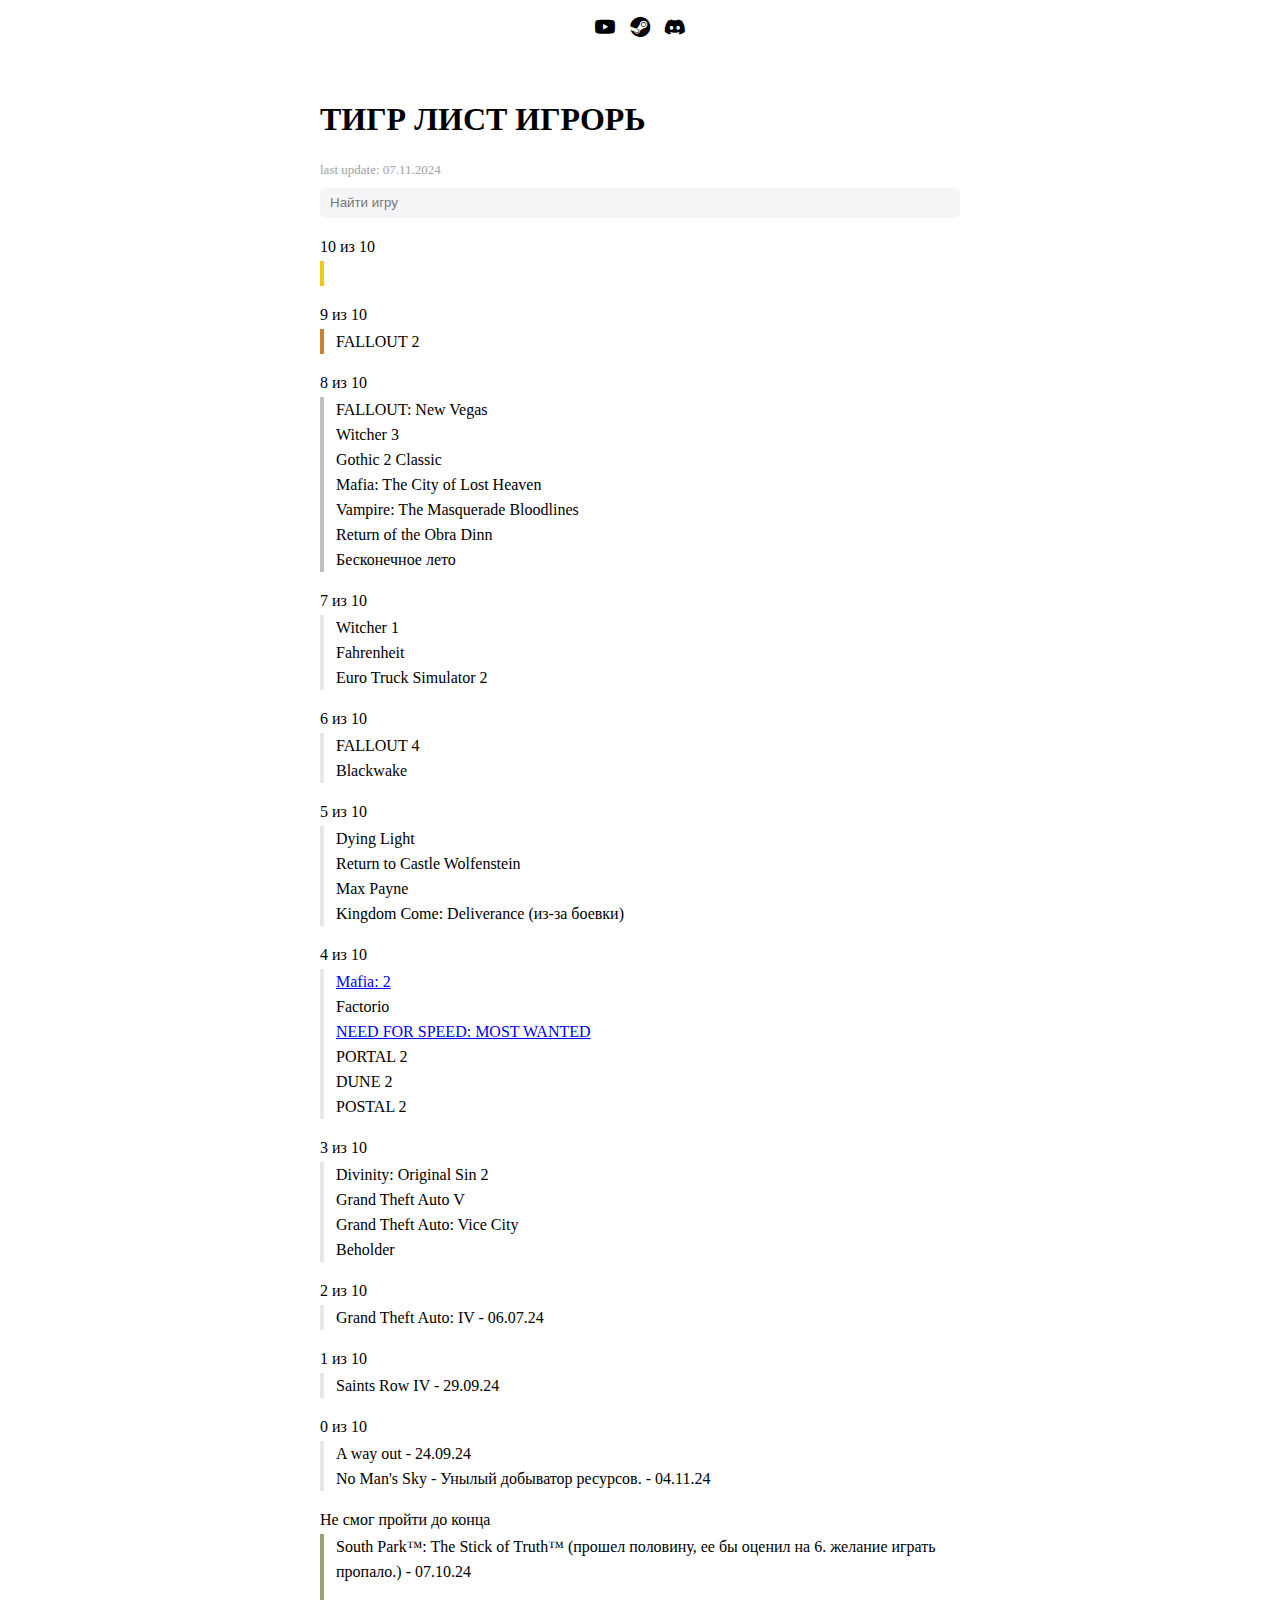
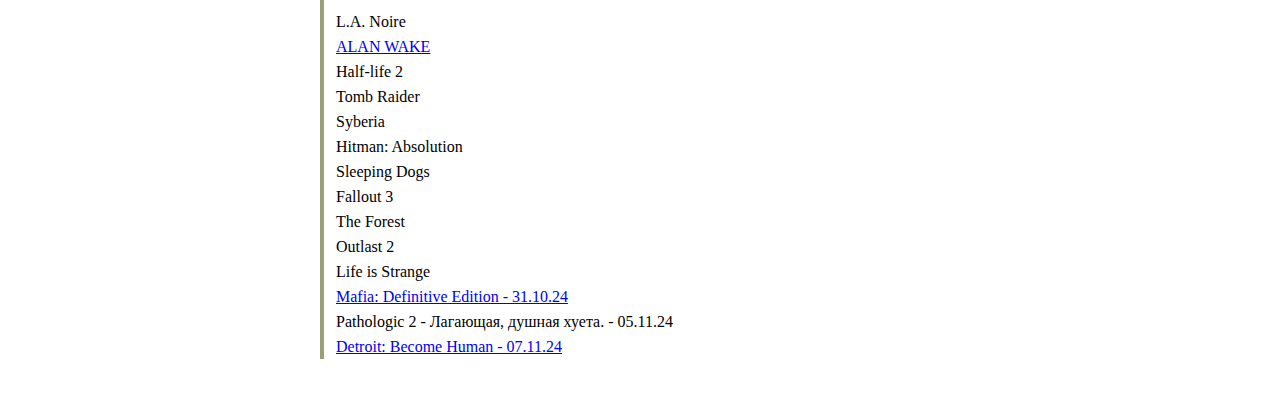
==== top-games.html @ 993ea0ba "titles" ====
<!DOCTYPE html>
<html lang="ru">

<head>
	<meta charset="UTF-8">
	<meta name="viewport" content="width=device-width, initial-scale=1.0">
	<link rel="stylesheet" href="app.css">
	<link rel="shortcut icon" href="https://space-monkey-com.github.io/favicon.svg" type="image/x-icon">
	<link rel="stylesheet" href="https://cdn.jsdelivr.net/npm/bootstrap-icons@1.11.3/font/bootstrap-icons.min.css">
	<title>ПОТРЕБЛЯДЬ - ТИГР ЛИСТ ИГРОРЬ</title>


	<!-- 
		https://steamcommunity.com/id/006799877654578/stats/1222140/?xml=1 - palyTime;
		https://steamcommunity.com/id/006799877654578?xml=1 - profile
	
	
	-->
</head>
<header>
	<a href="https://www.youtube.com/@LOVE-YOU-POTREBLAD"><i class="bi bi-youtube"></i></a>
	<a href="https://steamcommunity.com/id/006799877654578/"><i class="bi bi-steam"></i></a>
	<a href="https://discord.gg/nceXptCRUp"><i class="bi bi-discord"></i></a>
</header>
<body>
	<div id="content" class="gamestop">
		<div id="header">
			<h1>ТИГР ЛИСТ ИГРОРЬ</h1>
			<span>last update: 07.11.2024</span>
			<div>
				<!-- <label for="findGame">Найти игру</label> -->
				<input type="text" id="findGame" placeholder="Найти игру">
			</div>
		</div>

		<div class="num-block" index="10">
			<span>10 из 10</span>
			<ul class="gold">
				<li></li>
			</ul>
		</div>
		<div class="num-block" index="9">
			<span>9 из 10</span>
			<ul class="bronze">
				<li>FALLOUT 2</li>
			</ul>
		</div>
		<div class="num-block" index="8">
			<span>8 из 10</span>
			<ul class="silver">
				<li>FALLOUT: New Vegas </li>
				<li>Witcher 3</li>
				<li>Gothic 2 Classic</li>
				<li>Mafia: The City of Lost Heaven</li>
				<li>Vampire: The Masquerade Bloodlines</li>
				<li>Return of the Obra Dinn</li>
				<li>Бесконечное лето</li>
			</ul>
		</div>
		<div class="num-block" index="7">
			<!-- <h2>7</h2> -->
			<span>7 из 10</span>
			<ul class="other">
				<li>Witcher 1</li>
				<li>Fahrenheit</li>
				<li>Euro Truck Simulator 2</li>
			</ul>
		</div>
		<div class="num-block" index="6">
			<span>6 из 10</span>
			<ul class="other">
				<li>FALLOUT 4
				</li>
				<li>Blackwake</li>
			</ul>
		</div>
		<div class="num-block" index="5">
			<span>5 из 10</span>
			<ul class="other">
				<li>Dying Light</li>
				<li>Return to Castle Wolfenstein</li>
				<li>Max Payne</li>
				<li>Kingdom Come: Deliverance (из-за боевки)</li>
			</ul>
		</div>
		<div class="num-block" index="4">
			<span>4 из 10</span>
			<ul class="other">
				<a href="https://youtu.be/IzxZ4G1C14s"><li>Mafia: 2</li></a>
				<li>Factorio</li>
				<a href="https://youtu.be/kdrreinbz3c"><li>NEED FOR SPEED: MOST WANTED</li></a>
				<li>PORTAL 2</li>
				<li>DUNE 2</li>
				<li>POSTAL 2</li>
			</ul>
		</div>
		<div class="num-block" index="3">
			<span>3 из 10</span>
			<ul class="other">
				<li>Divinity: Original Sin 2</li>
				<li>Grand Theft Auto V</li>
				<li>Grand Theft Auto: Vice City</li>
				<li>Beholder</li>
			</ul>
		</div>
		<div class="num-block" index="2">
			<span>2 из 10</span>
			<ul class="other">
				<li>Grand Theft Auto: IV - 06.07.24
				</li>
			</ul>
		</div>
		<div class="num-block" index="1">
			<span>1 из 10</span>
			<ul class="other">
				<li>Saints Row IV - 29.09.24</li>
			</ul>
		</div>
		<div class="num-block" index="0">
			<span>0 из 10</span>
			<ul class="other">
				<li>A way out - 24.09.24
				</li>
				<li>No Man's Sky - Унылый добыватор ресурсов. - 04.11.24</li>
			</ul>
		</div>
		<div class="num-block" index="trash">
			<span>Не смог пройти до конца</span>
			<ul class="trash">
				<li>South Park™: The Stick of Truth™ (прошел половину, ее бы оценил на 6. желание играть пропало.) -
					07.10.24</li>
				<li></li>
				<li>L.A. Noire</li>
				<a href="https://youtu.be/qHAJbEKlipw"><li>ALAN WAKE</li></a>
				<li>Half-life 2</li>
				<li>Tomb Raider</li>
				<li>Syberia</li>
				<li>Hitman: Absolution</li>
				<li>Sleeping Dogs</li>
				<li>Fallout 3</li>
				<li>The Forest</li>
				<li>Outlast 2</li>
				<li>Life is Strange</li>
				<a href="https://youtu.be/_bPfh7jYvhw"><li>Mafia: Definitive Edition - 31.10.24</li></a>
				<li>Pathologic 2 - Лагающая, душная хуета. - 05.11.24</li>
				<a href="https://youtu.be/gqpXPHi5dbo"><li>Detroit: Become Human - 07.11.24</li></a>
			</ul>
		</div>
	</div>
</body>
<script src="app.js"></script>

</html>
---- app.css ----
@import url('https://space-monkey-com.github.io/root.css');

#content{
	background-color: var(--second-background-color);
}
.gamestop{
	padding:  12px 20px;
    max-width: 640px;
	border-radius: var(--main-border-radius);
	margin: 20px auto;
}
#social-links{
	gap: 10px;
	grid-template-columns: auto auto auto;
	width: 1000px;
	margin: auto;
	display: grid;
}
#social-links .links{
	border-radius: 5px;
	/* background-color: red; */
	display: flex;
	font-size: 50px;
	align-items: center;
    color: #fff;
    justify-content: center;
	height: 100px;
}
.flex-center{
	display: flex;
	align-items: center;
    height: 100vh;
    justify-content: center;
}
.yt-link{
	background-color: #ff0000;
}
.st-link{
	background-color: #000000;
}
.ds-link{
	background-color: #7289da;
}
.chrt-link{
	background-color: var(--smoke);
}
.twitch-link{
	background-color: #6441a5;
}
header a{
	text-decoration: none;
	color: inherit;
}
body{
	overflow-y: scroll;
	background-color: var(--main-background-color);
}
input#findGame{
	background-color: #f5f5f7;
	margin-top: 10px;
	width: calc(100% - 20px);
	border-radius: 5px;
	height: 10px;
	padding: 10px;
	border: 0;
}
ul{
	list-style: none;
	/*  */
	padding: 0 8px 0 12px;
	/* padding-left: 5px; */
	margin-top: 5px ;
	
}
keywords{
	display: none;
}
header{
	transition: .2s;
	position: sticky;
    top: 0;
    display: flex;
    width: 100%;
    background-color: #fff;
    min-height: 40px;
    /* box-shadow: 0px 0px 8px #0000001c; */
	gap: 15px;
	font-size: 20px;
    align-items: center;
    justify-content: center;
}
#header span{
	/* opacity: .5; */
	font-size: 13px;
	color: #a0a0a4;
}
.num-block{
	margin: 20px 0 ;
}
.gold{
	border-left: 4px solid #eecb11;
}
.bronze{
	border-left: 4px solid #cd7f32;
}
.silver{
	border-left: 4px solid #c0c0c0;
}
.other{
	border-left: 4px solid #e6e6e6;
}
.trash{
	/* margin:  0 ; */
	border-left: 4px solid #9ca175;
}
li{
	/* padding: 2px; */
	min-height: 25px;
	line-height: 25px;
}
img{
	/* width: 15px; */
	height: 20px; 
	/* width: 230px;
	height: 107.5px; */
}
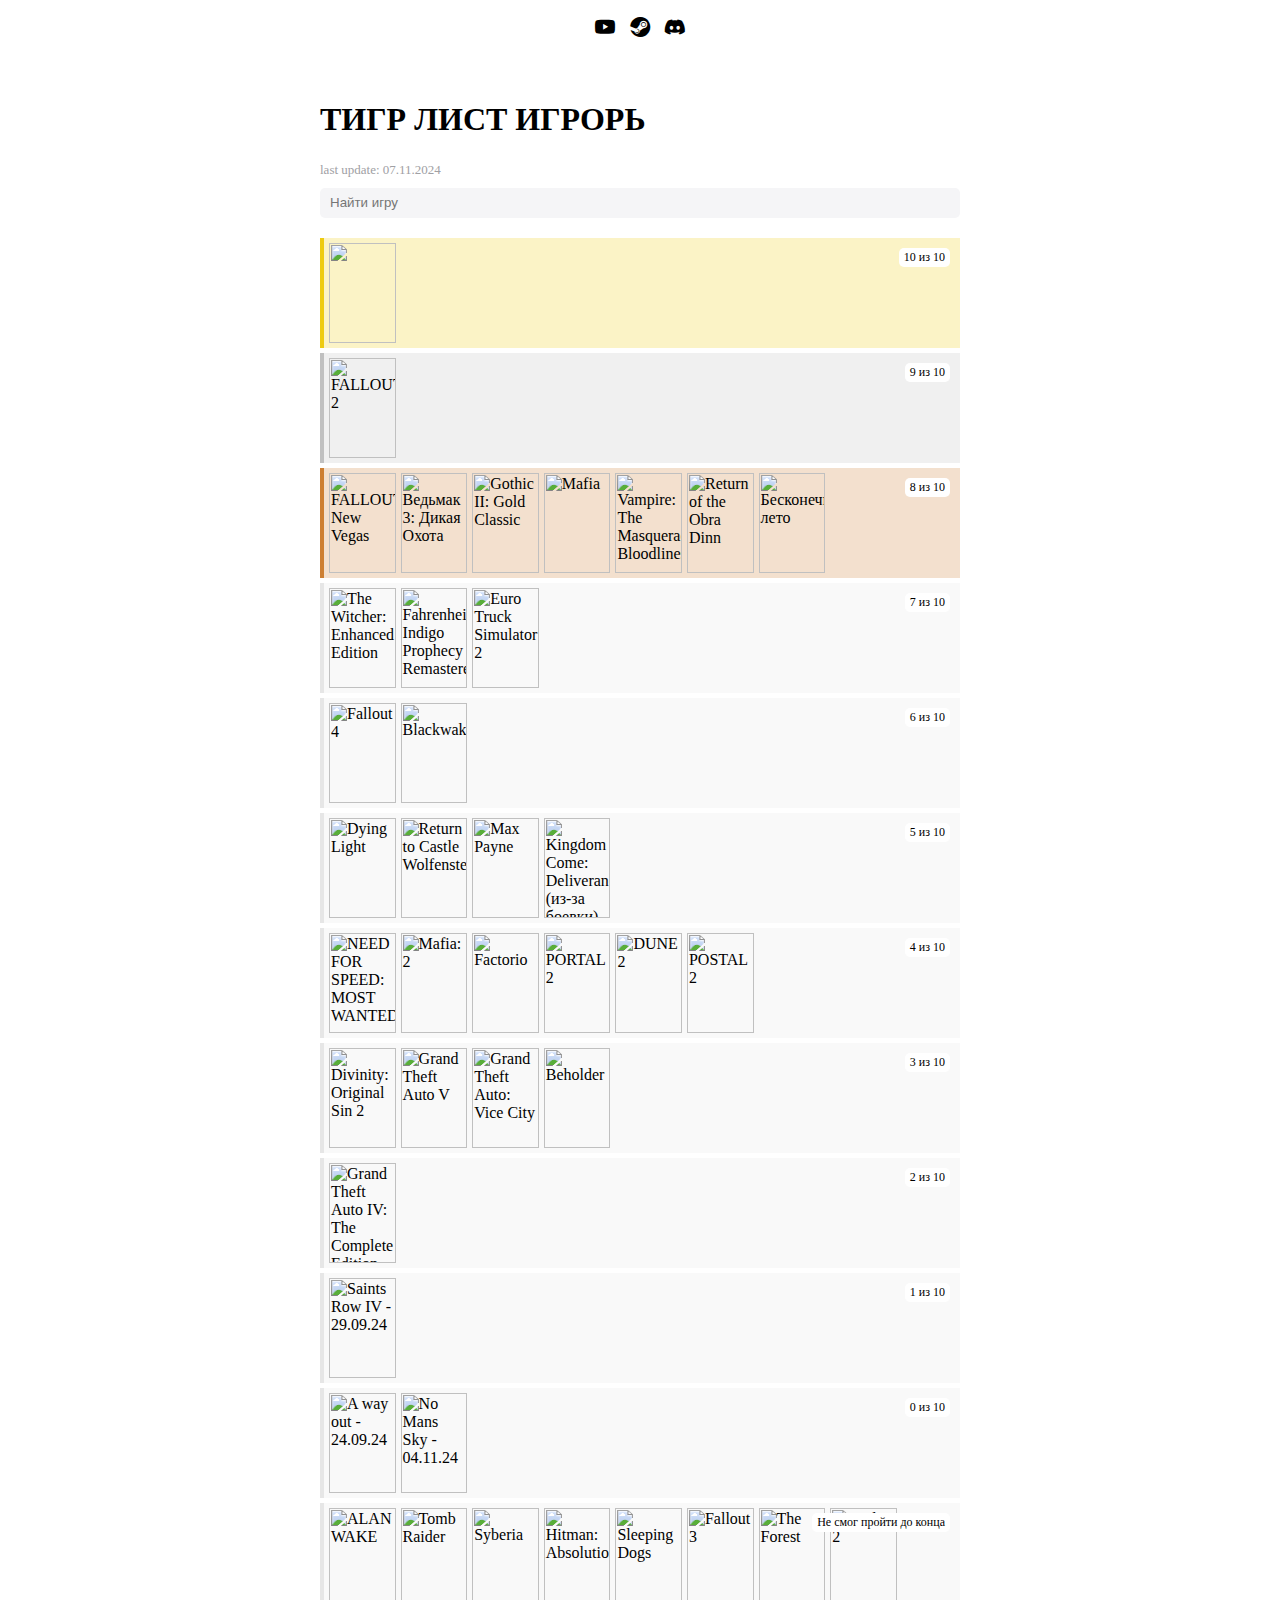
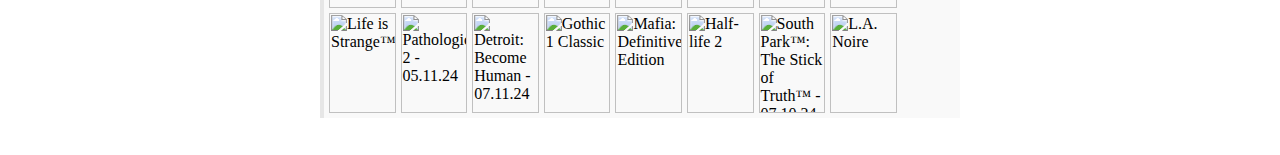
==== commit 5b5e1ef6: "img" ====
--- a/top-games.html
+++ b/top-games.html
@@ -1,3 +1,8 @@
+
+
+
+
+
 <!DOCTYPE html>
 <html lang="ru">
 
@@ -32,122 +37,59 @@
 				<input type="text" id="findGame" placeholder="Найти игру">
 			</div>
 		</div>
-
-		<div class="num-block" index="10">
-			<span>10 из 10</span>
-			<ul class="gold">
-				<li></li>
-			</ul>
-		</div>
-		<div class="num-block" index="9">
-			<span>9 из 10</span>
-			<ul class="bronze">
-				<li>FALLOUT 2</li>
-			</ul>
-		</div>
-		<div class="num-block" index="8">
-			<span>8 из 10</span>
-			<ul class="silver">
-				<li>FALLOUT: New Vegas </li>
-				<li>Witcher 3</li>
-				<li>Gothic 2 Classic</li>
-				<li>Mafia: The City of Lost Heaven</li>
-				<li>Vampire: The Masquerade Bloodlines</li>
-				<li>Return of the Obra Dinn</li>
-				<li>Бесконечное лето</li>
-			</ul>
-		</div>
-		<div class="num-block" index="7">
-			<!-- <h2>7</h2> -->
-			<span>7 из 10</span>
-			<ul class="other">
-				<li>Witcher 1</li>
-				<li>Fahrenheit</li>
-				<li>Euro Truck Simulator 2</li>
-			</ul>
-		</div>
-		<div class="num-block" index="6">
-			<span>6 из 10</span>
-			<ul class="other">
-				<li>FALLOUT 4
-				</li>
-				<li>Blackwake</li>
-			</ul>
-		</div>
-		<div class="num-block" index="5">
-			<span>5 из 10</span>
-			<ul class="other">
-				<li>Dying Light</li>
-				<li>Return to Castle Wolfenstein</li>
-				<li>Max Payne</li>
-				<li>Kingdom Come: Deliverance (из-за боевки)</li>
-			</ul>
-		</div>
-		<div class="num-block" index="4">
-			<span>4 из 10</span>
-			<ul class="other">
-				<a href="https://youtu.be/IzxZ4G1C14s"><li>Mafia: 2</li></a>
-				<li>Factorio</li>
-				<a href="https://youtu.be/kdrreinbz3c"><li>NEED FOR SPEED: MOST WANTED</li></a>
-				<li>PORTAL 2</li>
-				<li>DUNE 2</li>
-				<li>POSTAL 2</li>
-			</ul>
-		</div>
-		<div class="num-block" index="3">
-			<span>3 из 10</span>
-			<ul class="other">
-				<li>Divinity: Original Sin 2</li>
-				<li>Grand Theft Auto V</li>
-				<li>Grand Theft Auto: Vice City</li>
-				<li>Beholder</li>
-			</ul>
-		</div>
-		<div class="num-block" index="2">
-			<span>2 из 10</span>
-			<ul class="other">
-				<li>Grand Theft Auto: IV - 06.07.24
-				</li>
-			</ul>
-		</div>
-		<div class="num-block" index="1">
-			<span>1 из 10</span>
-			<ul class="other">
-				<li>Saints Row IV - 29.09.24</li>
-			</ul>
-		</div>
-		<div class="num-block" index="0">
-			<span>0 из 10</span>
-			<ul class="other">
-				<li>A way out - 24.09.24
-				</li>
-				<li>No Man's Sky - Унылый добыватор ресурсов. - 04.11.24</li>
-			</ul>
-		</div>
-		<div class="num-block" index="trash">
-			<span>Не смог пройти до конца</span>
-			<ul class="trash">
-				<li>South Park™: The Stick of Truth™ (прошел половину, ее бы оценил на 6. желание играть пропало.) -
-					07.10.24</li>
-				<li></li>
-				<li>L.A. Noire</li>
-				<a href="https://youtu.be/qHAJbEKlipw"><li>ALAN WAKE</li></a>
-				<li>Half-life 2</li>
-				<li>Tomb Raider</li>
-				<li>Syberia</li>
-				<li>Hitman: Absolution</li>
-				<li>Sleeping Dogs</li>
-				<li>Fallout 3</li>
-				<li>The Forest</li>
-				<li>Outlast 2</li>
-				<li>Life is Strange</li>
-				<a href="https://youtu.be/_bPfh7jYvhw"><li>Mafia: Definitive Edition - 31.10.24</li></a>
-				<li>Pathologic 2 - Лагающая, душная хуета. - 05.11.24</li>
-				<a href="https://youtu.be/gqpXPHi5dbo"><li>Detroit: Become Human - 07.11.24</li></a>
-			</ul>
-		</div>
+					<div class="num-block" index="10">
+			<div class="rating-el">10 из 10</div>
+			<div class="img-list gold">
+				<img class="img-poster" title="" src="https://cdn.cloudflare.steamstatic.com/steam/apps/0/library_600x900_2x.jpg"></img>			</div>
+			</div>			<div class="num-block" index="9">
+			<div class="rating-el">9 из 10</div>
+			<div class="img-list silver">
+				<img class="img-poster" title="FALLOUT 2" src="https://cdn.cloudflare.steamstatic.com/steam/apps/38410/library_600x900_2x.jpg"></img>			</div>
+			</div>			<div class="num-block" index="8">
+			<div class="rating-el">8 из 10</div>
+			<div class="img-list bronze">
+				<img class="img-poster" title="FALLOUT: New Vegas" src="https://cdn.cloudflare.steamstatic.com/steam/apps/22380/library_600x900_2x.jpg"></img><img class="img-poster" title="Ведьмак 3: Дикая Охота" src="https://cdn.cloudflare.steamstatic.com/steam/apps/292030/library_600x900_2x.jpg"></img><img class="img-poster" title="Gothic II: Gold Classic" src="https://cdn.cloudflare.steamstatic.com/steam/apps/39510/library_600x900_2x.jpg"></img><img class="img-poster" title="Mafia" src="https://cdn.cloudflare.steamstatic.com/steam/apps/40990/library_600x900_2x.jpg"></img><img class="img-poster" title="Vampire: The Masquerade Bloodlines" src="https://cdn.cloudflare.steamstatic.com/steam/apps/2600/library_600x900_2x.jpg"></img><img class="img-poster" title="Return of the Obra Dinn" src="https://cdn.cloudflare.steamstatic.com/steam/apps/653530/library_600x900_2x.jpg"></img><img class="img-poster" title="Бесконечное лето" src="https://cdn.cloudflare.steamstatic.com/steam/apps/331470/library_600x900_2x.jpg"></img>			</div>
+			</div>			<div class="num-block" index="7">
+			<div class="rating-el">7 из 10</div>
+			<div class="img-list other">
+				<img class="img-poster" title="The Witcher: Enhanced Edition" src="https://cdn.cloudflare.steamstatic.com/steam/apps/20900/library_600x900_2x.jpg"></img><img class="img-poster" title="Fahrenheit: Indigo Prophecy Remastered" src="https://cdn2.steamgriddb.com/thumb/9bf347db69956789724519857d126a22.png"></img><img class="img-poster" title="Euro Truck Simulator 2" src="https://cdn.cloudflare.steamstatic.com/steam/apps/227300/library_600x900_2x.jpg"></img>			</div>
+			</div>			<div class="num-block" index="6">
+			<div class="rating-el">6 из 10</div>
+			<div class="img-list other">
+				<img class="img-poster" title="Fallout 4" src="https://cdn.cloudflare.steamstatic.com/steam/apps/377160/library_600x900_2x.jpg"></img><img class="img-poster" title="Blackwake" src="https://cdn.cloudflare.steamstatic.com/steam/apps/420290/library_600x900_2x.jpg"></img>			</div>
+			</div>			<div class="num-block" index="5">
+			<div class="rating-el">5 из 10</div>
+			<div class="img-list other">
+				<img class="img-poster" title="Dying Light" src="https://cdn.cloudflare.steamstatic.com/steam/apps/239140/library_600x900_2x.jpg"></img><img class="img-poster" title="Return to Castle Wolfenstein" src="https://cdn.cloudflare.steamstatic.com/steam/apps/9010/library_600x900_2x.jpg"></img><img class="img-poster" title="Max Payne" src="https://cdn.cloudflare.steamstatic.com/steam/apps/12140/library_600x900_2x.jpg"></img><img class="img-poster" title="Kingdom Come: Deliverance (из-за боевки)" src="https://cdn.cloudflare.steamstatic.com/steam/apps/379430/library_600x900_2x.jpg"></img>			</div>
+			</div>			<div class="num-block" index="4">
+			<div class="rating-el">4 из 10</div>
+			<div class="img-list other">
+				<img class="img-poster" title="NEED FOR SPEED: MOST WANTED" src="https://cdn2.steamgriddb.com/thumb/0bdc9090b0135e8e947273bcf4bfdfb0.jpg"></img><img class="img-poster" title="Mafia: 2" src="https://cdn.cloudflare.steamstatic.com/steam/apps/50130/library_600x900_2x.jpg"></img><img class="img-poster" title="Factorio" src="https://cdn2.steamgriddb.com/thumb/adc6076d3c42ca9994c2d251516936f2.jpg"></img><img class="img-poster" title="PORTAL 2" src="https://cdn2.steamgriddb.com/thumb/9ebc0e97da8e0e5083fea7203f194d2b.jpg"></img><img class="img-poster" title="DUNE 2" src="https://cdn2.steamgriddb.com/thumb/4774165006b1b56612265a02b527a12d.jpg"></img><img class="img-poster" title="POSTAL 2" src="https://cdn.cloudflare.steamstatic.com/steam/apps/223470/library_600x900_2x.jpg"></img>			</div>
+			</div>			<div class="num-block" index="3">
+			<div class="rating-el">3 из 10</div>
+			<div class="img-list other">
+				<img class="img-poster" title="Divinity: Original Sin 2" src="https://cdn.cloudflare.steamstatic.com/steam/apps/435150/library_600x900_2x.jpg"></img><img class="img-poster" title="Grand Theft Auto V" src="https://cdn.cloudflare.steamstatic.com/steam/apps/271590/library_600x900_2x.jpg"></img><img class="img-poster" title="Grand Theft Auto: Vice City" src="https://cdn.cloudflare.steamstatic.com/steam/apps/12110/library_600x900_2x.jpg"></img><img class="img-poster" title="Beholder" src="https://cdn.cloudflare.steamstatic.com/steam/apps/475550/library_600x900_2x.jpg"></img>			</div>
+			</div>			<div class="num-block" index="2">
+			<div class="rating-el">2 из 10</div>
+			<div class="img-list other">
+				<img class="img-poster" title="Grand Theft Auto IV: The Complete Edition" src="https://cdn.cloudflare.steamstatic.com/steam/apps/12210/library_600x900_2x.jpg"></img>			</div>
+			</div>			<div class="num-block" index="1">
+			<div class="rating-el">1 из 10</div>
+			<div class="img-list other">
+				<img class="img-poster" title="Saints Row IV - 29.09.24" src="https://cdn.cloudflare.steamstatic.com/steam/apps/206420/library_600x900_2x.jpg"></img>			</div>
+			</div>			<div class="num-block" index="0">
+			<div class="rating-el">0 из 10</div>
+			<div class="img-list other">
+				<img class="img-poster" title="A way out - 24.09.24" src="https://cdn.cloudflare.steamstatic.com/steam/apps/1222700/library_600x900_2x.jpg"></img><img class="img-poster" title="No Mans Sky - 04.11.24" src="https://cdn.cloudflare.steamstatic.com/steam/apps/275850/library_600x900_2x.jpg"></img>			</div>
+			</div>			<div class="num-block" index="-1">
+			<div class="rating-el">Не смог пройти до конца</div>
+			<div class="img-list other">
+				<img class="img-poster" title="ALAN WAKE" src="https://cdn.cloudflare.steamstatic.com/steam/apps/108710/library_600x900_2x.jpg"></img><img class="img-poster" title="Tomb Raider" src="https://cdn.cloudflare.steamstatic.com/steam/apps/203160/library_600x900_2x.jpg"></img><img class="img-poster" title="Syberia" src="https://cdn.cloudflare.steamstatic.com/steam/apps/46500/library_600x900_2x.jpg"></img><img class="img-poster" title="Hitman: Absolution" src="https://cdn.cloudflare.steamstatic.com/steam/apps/203140/library_600x900_2x.jpg"></img><img class="img-poster" title="Sleeping Dogs" src="https://cdn.cloudflare.steamstatic.com/steam/apps/202170/library_600x900_2x.jpg"></img><img class="img-poster" title="Fallout 3" src="https://cdn.cloudflare.steamstatic.com/steam/apps/22300/library_600x900_2x.jpg"></img><img class="img-poster" title="The Forest" src="https://cdn.cloudflare.steamstatic.com/steam/apps/242760/library_600x900_2x.jpg"></img><img class="img-poster" title="Outlast 2" src="https://cdn.cloudflare.steamstatic.com/steam/apps/414700/library_600x900_2x.jpg"></img><img class="img-poster" title="Life is Strange™" src="https://cdn.cloudflare.steamstatic.com/steam/apps/319630/library_600x900_2x.jpg"></img><img class="img-poster" title="Pathologic 2 - 05.11.24" src="https://cdn.cloudflare.steamstatic.com/steam/apps/505230/library_600x900_2x.jpg"></img><img class="img-poster" title="Detroit: Become Human - 07.11.24" src="https://cdn.cloudflare.steamstatic.com/steam/apps/1222140/library_600x900_2x.jpg"></img><img class="img-poster" title="Gothic 1 Classic" src="https://cdn.cloudflare.steamstatic.com/steam/apps/65540/library_600x900_2x.jpg"></img><img class="img-poster" title="Mafia: Definitive Edition" src="https://cdn.cloudflare.steamstatic.com/steam/apps/1030840/library_600x900_2x.jpg"></img><img class="img-poster" title="Half-life 2" src="https://cdn2.steamgriddb.com/thumb/6045e6aa7bdd0a3874cf02e1f510e615.jpg"></img><img class="img-poster" title="South Park™: The Stick of Truth™  - 07.10.24" src="https://cdn.cloudflare.steamstatic.com/steam/apps/213670/library_600x900_2x.jpg"></img><img class="img-poster" title="L.A. Noire" src="https://cdn.cloudflare.steamstatic.com/steam/apps/110800/library_600x900_2x.jpg"></img>			</div>
+			</div>		
+		
 	</div>
 </body>
 <script src="app.js"></script>
-
+<script>
+</script>
 </html>--- a/app.css
+++ b/app.css
@@ -79,6 +79,7 @@
 	transition: .2s;
 	position: sticky;
     top: 0;
+	z-index: 2;
     display: flex;
     width: 100%;
     background-color: #fff;
@@ -94,20 +95,47 @@
 	font-size: 13px;
 	color: #a0a0a4;
 }
+#header{
+	margin-bottom: 20px;
+}
 .num-block{
-	margin: 20px 0 ;
+	position: relative;
+	/* margin: 20px 0 ; */
 }
+.rating-el{
+	font-size: 12px;
+	background-color: #fff;
+	padding: 2px 5px;
+	border-radius: 5px;
+	right: 10px;
+	top: 10px;
+	position: absolute;
+}
+.img-list{
+	margin-bottom: 5px;
+	padding: 5px;
+	display: flex;
+    gap: 5px;
+    flex-direction: row;
+    flex-wrap: wrap;
+}
+
 .gold{
 	border-left: 4px solid #eecb11;
+	background-color: #eecb113d;
 }
 .bronze{
 	border-left: 4px solid #cd7f32;
+	background-color: #cd7f323d;
 }
 .silver{
 	border-left: 4px solid #c0c0c0;
+	background-color: #c0c0c03d;
 }
 .other{
+	
 	border-left: 4px solid #e6e6e6;
+	background-color: #e6e6e63d;
 }
 .trash{
 	/* margin:  0 ; */
@@ -118,9 +146,7 @@
 	min-height: 25px;
 	line-height: 25px;
 }
-img{
-	/* width: 15px; */
-	height: 20px; 
-	/* width: 230px;
-	height: 107.5px; */
+.img-poster{
+	height: 100px;
+	width: 66.6px;
 }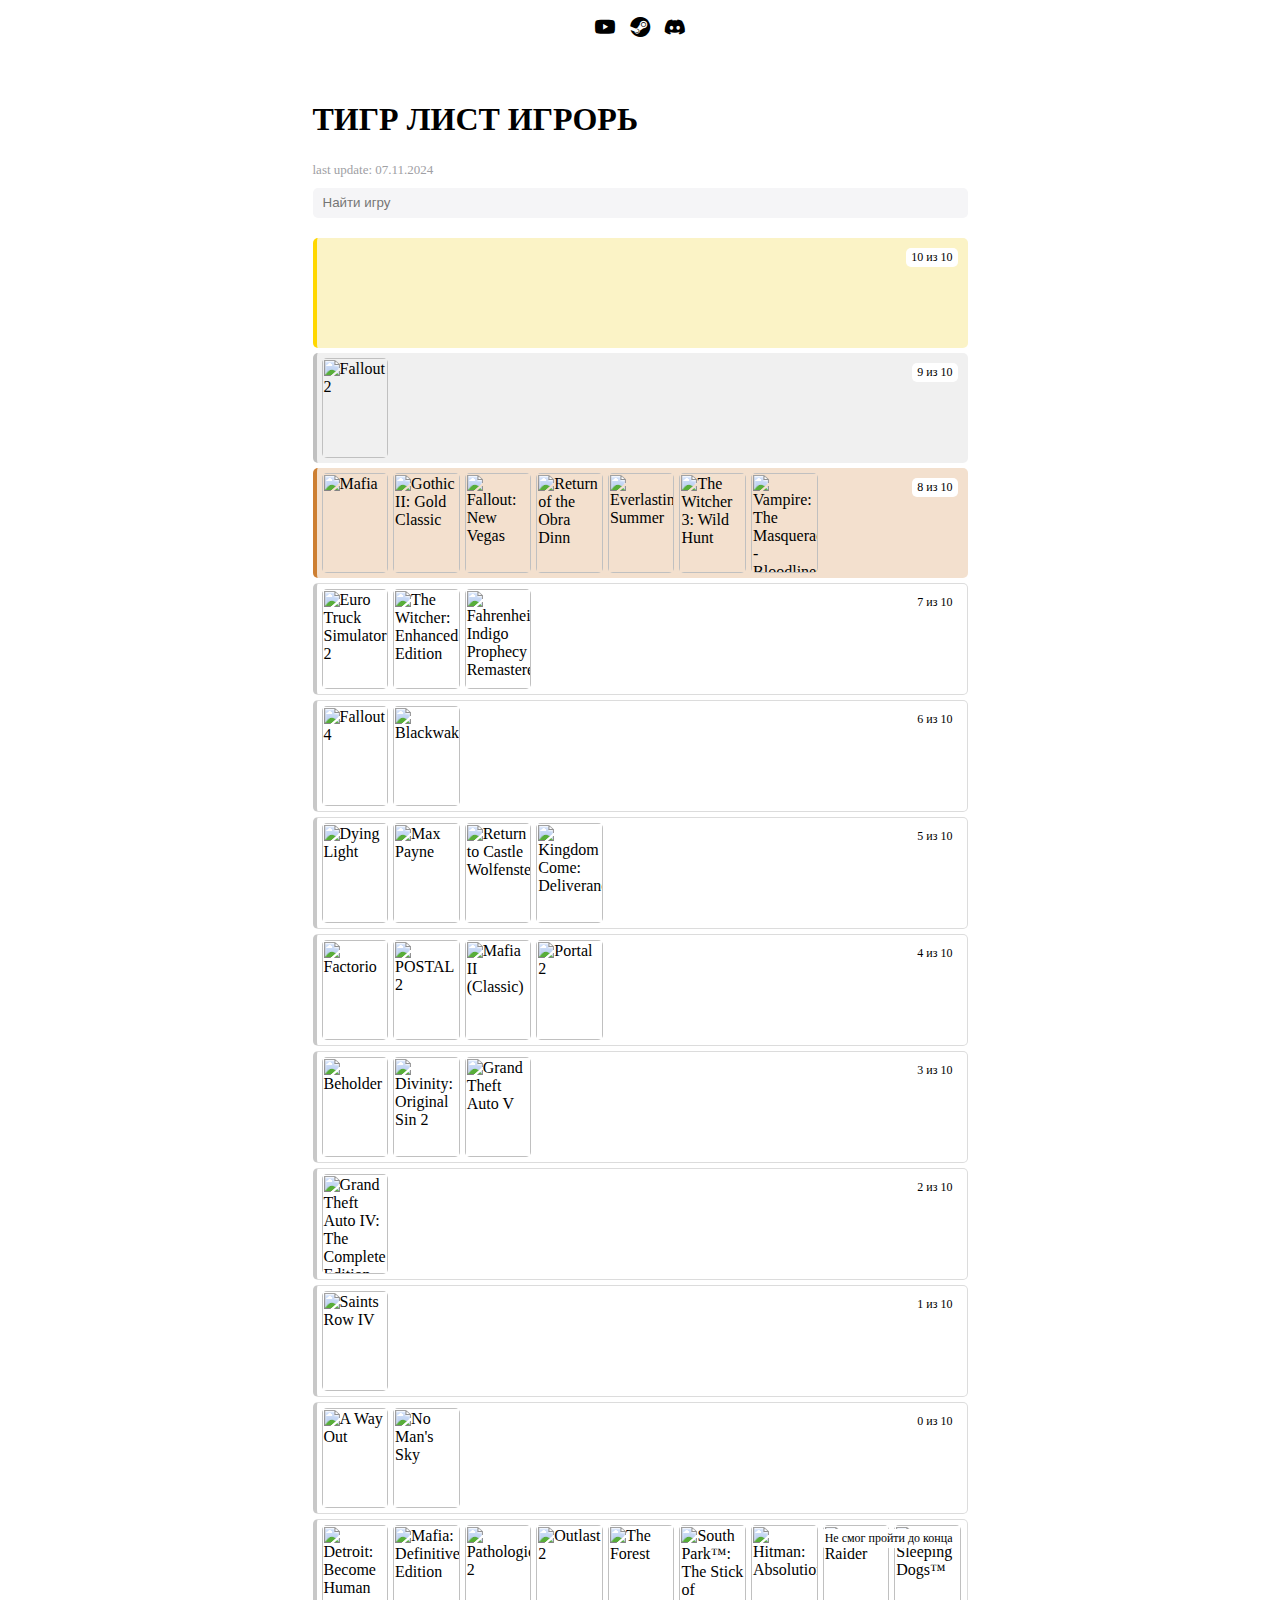
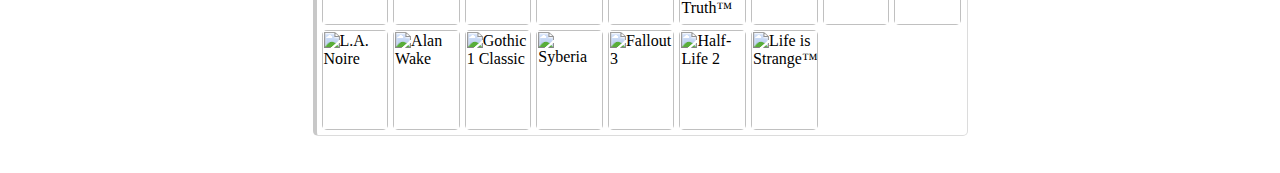
==== commit b131b9fe: "info" ====
--- a/top-games.html
+++ b/top-games.html
@@ -40,51 +40,195 @@
 					<div class="num-block" index="10">
 			<div class="rating-el">10 из 10</div>
 			<div class="img-list gold">
-				<img class="img-poster" title="" src="https://cdn.cloudflare.steamstatic.com/steam/apps/0/library_600x900_2x.jpg"></img>			</div>
+								<div class="poster-background">
+					<div class="poster-content">
+						<div class="game-header">pisya</div>
+												<div class="game-rat">
+							<span>Сюжет: X</span> *
+							<span>Управление: X</span> *
+							<span>Музыка: X</span>
+						</div>
+												<div class="game-descr">Lorem ipsum dolor sit amet consectetur adipisicing elit. Qui, optio at assumenda ipsa earum quas ut ullam doloremque quos distinctio dolores hic reprehenderit odit quibusdam. Facere pariatur nihil ullam voluptates.</div>
+											</div>
+					
+				</div>
+			</div>
 			</div>			<div class="num-block" index="9">
 			<div class="rating-el">9 из 10</div>
 			<div class="img-list silver">
-				<img class="img-poster" title="FALLOUT 2" src="https://cdn.cloudflare.steamstatic.com/steam/apps/38410/library_600x900_2x.jpg"></img>			</div>
+				<img class="img-poster" title="Fallout 2" src="https://cdn.cloudflare.steamstatic.com/steam/apps/38410/library_600x900_2x.jpg"></img>				<div class="poster-background">
+					<div class="poster-content">
+						<div class="game-header">pisya</div>
+												<div class="game-rat">
+							<span>Сюжет: X</span> *
+							<span>Управление: X</span> *
+							<span>Музыка: X</span>
+						</div>
+												<div class="game-descr">Lorem ipsum dolor sit amet consectetur adipisicing elit. Qui, optio at assumenda ipsa earum quas ut ullam doloremque quos distinctio dolores hic reprehenderit odit quibusdam. Facere pariatur nihil ullam voluptates.</div>
+											</div>
+					
+				</div>
+			</div>
 			</div>			<div class="num-block" index="8">
 			<div class="rating-el">8 из 10</div>
 			<div class="img-list bronze">
-				<img class="img-poster" title="FALLOUT: New Vegas" src="https://cdn.cloudflare.steamstatic.com/steam/apps/22380/library_600x900_2x.jpg"></img><img class="img-poster" title="Ведьмак 3: Дикая Охота" src="https://cdn.cloudflare.steamstatic.com/steam/apps/292030/library_600x900_2x.jpg"></img><img class="img-poster" title="Gothic II: Gold Classic" src="https://cdn.cloudflare.steamstatic.com/steam/apps/39510/library_600x900_2x.jpg"></img><img class="img-poster" title="Mafia" src="https://cdn.cloudflare.steamstatic.com/steam/apps/40990/library_600x900_2x.jpg"></img><img class="img-poster" title="Vampire: The Masquerade Bloodlines" src="https://cdn.cloudflare.steamstatic.com/steam/apps/2600/library_600x900_2x.jpg"></img><img class="img-poster" title="Return of the Obra Dinn" src="https://cdn.cloudflare.steamstatic.com/steam/apps/653530/library_600x900_2x.jpg"></img><img class="img-poster" title="Бесконечное лето" src="https://cdn.cloudflare.steamstatic.com/steam/apps/331470/library_600x900_2x.jpg"></img>			</div>
+				<img class="img-poster" title="Mafia" src="https://cdn.cloudflare.steamstatic.com/steam/apps/40990/library_600x900_2x.jpg"></img><img class="img-poster" title="Gothic II: Gold Classic" src="https://cdn.cloudflare.steamstatic.com/steam/apps/39510/library_600x900_2x.jpg"></img><img class="img-poster" title="Fallout: New Vegas" src="https://cdn.cloudflare.steamstatic.com/steam/apps/22380/library_600x900_2x.jpg"></img><img class="img-poster" title="Return of the Obra Dinn" src="https://cdn.cloudflare.steamstatic.com/steam/apps/653530/library_600x900_2x.jpg"></img><img class="img-poster" title="Everlasting Summer" src="https://cdn.cloudflare.steamstatic.com/steam/apps/331470/library_600x900_2x.jpg"></img><img class="img-poster" title="The Witcher 3: Wild Hunt" src="https://cdn.cloudflare.steamstatic.com/steam/apps/292030/library_600x900_2x.jpg"></img><img class="img-poster" title="Vampire: The Masquerade - Bloodlines" src="https://cdn.cloudflare.steamstatic.com/steam/apps/2600/library_600x900_2x.jpg"></img>				<div class="poster-background">
+					<div class="poster-content">
+						<div class="game-header">pisya</div>
+												<div class="game-rat">
+							<span>Сюжет: X</span> *
+							<span>Управление: X</span> *
+							<span>Музыка: X</span>
+						</div>
+												<div class="game-descr">Lorem ipsum dolor sit amet consectetur adipisicing elit. Qui, optio at assumenda ipsa earum quas ut ullam doloremque quos distinctio dolores hic reprehenderit odit quibusdam. Facere pariatur nihil ullam voluptates.</div>
+											</div>
+					
+				</div>
+			</div>
 			</div>			<div class="num-block" index="7">
 			<div class="rating-el">7 из 10</div>
 			<div class="img-list other">
-				<img class="img-poster" title="The Witcher: Enhanced Edition" src="https://cdn.cloudflare.steamstatic.com/steam/apps/20900/library_600x900_2x.jpg"></img><img class="img-poster" title="Fahrenheit: Indigo Prophecy Remastered" src="https://cdn2.steamgriddb.com/thumb/9bf347db69956789724519857d126a22.png"></img><img class="img-poster" title="Euro Truck Simulator 2" src="https://cdn.cloudflare.steamstatic.com/steam/apps/227300/library_600x900_2x.jpg"></img>			</div>
+				<img class="img-poster" title="Euro Truck Simulator 2" src="https://cdn.cloudflare.steamstatic.com/steam/apps/227300/library_600x900_2x.jpg"></img><img class="img-poster" title="The Witcher: Enhanced Edition" src="https://cdn.cloudflare.steamstatic.com/steam/apps/20900/library_600x900_2x.jpg"></img><img class="img-poster" title="Fahrenheit: Indigo Prophecy Remastered" src="https://cdn2.steamgriddb.com/thumb/9bf347db69956789724519857d126a22.png"></img>				<div class="poster-background">
+					<div class="poster-content">
+						<div class="game-header">pisya</div>
+												<div class="game-rat">
+							<span>Сюжет: X</span> *
+							<span>Управление: X</span> *
+							<span>Музыка: X</span>
+						</div>
+												<div class="game-descr">Lorem ipsum dolor sit amet consectetur adipisicing elit. Qui, optio at assumenda ipsa earum quas ut ullam doloremque quos distinctio dolores hic reprehenderit odit quibusdam. Facere pariatur nihil ullam voluptates.</div>
+											</div>
+					
+				</div>
+			</div>
 			</div>			<div class="num-block" index="6">
 			<div class="rating-el">6 из 10</div>
 			<div class="img-list other">
-				<img class="img-poster" title="Fallout 4" src="https://cdn.cloudflare.steamstatic.com/steam/apps/377160/library_600x900_2x.jpg"></img><img class="img-poster" title="Blackwake" src="https://cdn.cloudflare.steamstatic.com/steam/apps/420290/library_600x900_2x.jpg"></img>			</div>
+				<img class="img-poster" title="Fallout 4" src="https://cdn.cloudflare.steamstatic.com/steam/apps/377160/library_600x900_2x.jpg"></img><img class="img-poster" title="Blackwake" src="https://cdn.cloudflare.steamstatic.com/steam/apps/420290/library_600x900_2x.jpg"></img>				<div class="poster-background">
+					<div class="poster-content">
+						<div class="game-header">pisya</div>
+												<div class="game-rat">
+							<span>Сюжет: X</span> *
+							<span>Управление: X</span> *
+							<span>Музыка: X</span>
+						</div>
+												<div class="game-descr">Lorem ipsum dolor sit amet consectetur adipisicing elit. Qui, optio at assumenda ipsa earum quas ut ullam doloremque quos distinctio dolores hic reprehenderit odit quibusdam. Facere pariatur nihil ullam voluptates.</div>
+											</div>
+					
+				</div>
+			</div>
 			</div>			<div class="num-block" index="5">
 			<div class="rating-el">5 из 10</div>
 			<div class="img-list other">
-				<img class="img-poster" title="Dying Light" src="https://cdn.cloudflare.steamstatic.com/steam/apps/239140/library_600x900_2x.jpg"></img><img class="img-poster" title="Return to Castle Wolfenstein" src="https://cdn.cloudflare.steamstatic.com/steam/apps/9010/library_600x900_2x.jpg"></img><img class="img-poster" title="Max Payne" src="https://cdn.cloudflare.steamstatic.com/steam/apps/12140/library_600x900_2x.jpg"></img><img class="img-poster" title="Kingdom Come: Deliverance (из-за боевки)" src="https://cdn.cloudflare.steamstatic.com/steam/apps/379430/library_600x900_2x.jpg"></img>			</div>
+				<img class="img-poster" title="Dying Light" src="https://cdn.cloudflare.steamstatic.com/steam/apps/239140/library_600x900_2x.jpg"></img><img class="img-poster" title="Max Payne" src="https://cdn.cloudflare.steamstatic.com/steam/apps/12140/library_600x900_2x.jpg"></img><img class="img-poster" title="Return to Castle Wolfenstein" src="https://cdn.cloudflare.steamstatic.com/steam/apps/9010/library_600x900_2x.jpg"></img><img class="img-poster" title="Kingdom Come: Deliverance" src="https://cdn.cloudflare.steamstatic.com/steam/apps/379430/library_600x900_2x.jpg"></img>				<div class="poster-background">
+					<div class="poster-content">
+						<div class="game-header">pisya</div>
+												<div class="game-rat">
+							<span>Сюжет: X</span> *
+							<span>Управление: X</span> *
+							<span>Музыка: X</span>
+						</div>
+												<div class="game-descr">Lorem ipsum dolor sit amet consectetur adipisicing elit. Qui, optio at assumenda ipsa earum quas ut ullam doloremque quos distinctio dolores hic reprehenderit odit quibusdam. Facere pariatur nihil ullam voluptates.</div>
+											</div>
+					
+				</div>
+			</div>
 			</div>			<div class="num-block" index="4">
 			<div class="rating-el">4 из 10</div>
 			<div class="img-list other">
-				<img class="img-poster" title="NEED FOR SPEED: MOST WANTED" src="https://cdn2.steamgriddb.com/thumb/0bdc9090b0135e8e947273bcf4bfdfb0.jpg"></img><img class="img-poster" title="Mafia: 2" src="https://cdn.cloudflare.steamstatic.com/steam/apps/50130/library_600x900_2x.jpg"></img><img class="img-poster" title="Factorio" src="https://cdn2.steamgriddb.com/thumb/adc6076d3c42ca9994c2d251516936f2.jpg"></img><img class="img-poster" title="PORTAL 2" src="https://cdn2.steamgriddb.com/thumb/9ebc0e97da8e0e5083fea7203f194d2b.jpg"></img><img class="img-poster" title="DUNE 2" src="https://cdn2.steamgriddb.com/thumb/4774165006b1b56612265a02b527a12d.jpg"></img><img class="img-poster" title="POSTAL 2" src="https://cdn.cloudflare.steamstatic.com/steam/apps/223470/library_600x900_2x.jpg"></img>			</div>
+				<img class="img-poster" title="Factorio" src="https://cdn.cloudflare.steamstatic.com/steam/apps/427520/library_600x900_2x.jpg"></img><img class="img-poster" title="POSTAL 2" src="https://cdn.cloudflare.steamstatic.com/steam/apps/223470/library_600x900_2x.jpg"></img><img class="img-poster" title="Mafia II (Classic)" src="https://cdn.cloudflare.steamstatic.com/steam/apps/50130/library_600x900_2x.jpg"></img><img class="img-poster" title="Portal 2" src="https://cdn.cloudflare.steamstatic.com/steam/apps/620/library_600x900_2x.jpg"></img>				<div class="poster-background">
+					<div class="poster-content">
+						<div class="game-header">pisya</div>
+												<div class="game-rat">
+							<span>Сюжет: X</span> *
+							<span>Управление: X</span> *
+							<span>Музыка: X</span>
+						</div>
+												<div class="game-descr">Lorem ipsum dolor sit amet consectetur adipisicing elit. Qui, optio at assumenda ipsa earum quas ut ullam doloremque quos distinctio dolores hic reprehenderit odit quibusdam. Facere pariatur nihil ullam voluptates.</div>
+											</div>
+					
+				</div>
+			</div>
 			</div>			<div class="num-block" index="3">
 			<div class="rating-el">3 из 10</div>
 			<div class="img-list other">
-				<img class="img-poster" title="Divinity: Original Sin 2" src="https://cdn.cloudflare.steamstatic.com/steam/apps/435150/library_600x900_2x.jpg"></img><img class="img-poster" title="Grand Theft Auto V" src="https://cdn.cloudflare.steamstatic.com/steam/apps/271590/library_600x900_2x.jpg"></img><img class="img-poster" title="Grand Theft Auto: Vice City" src="https://cdn.cloudflare.steamstatic.com/steam/apps/12110/library_600x900_2x.jpg"></img><img class="img-poster" title="Beholder" src="https://cdn.cloudflare.steamstatic.com/steam/apps/475550/library_600x900_2x.jpg"></img>			</div>
+				<img class="img-poster" title="Beholder" src="https://cdn.cloudflare.steamstatic.com/steam/apps/475550/library_600x900_2x.jpg"></img><img class="img-poster" title="Divinity: Original Sin 2" src="https://cdn.cloudflare.steamstatic.com/steam/apps/435150/library_600x900_2x.jpg"></img><img class="img-poster" title="Grand Theft Auto V" src="https://cdn.cloudflare.steamstatic.com/steam/apps/271590/library_600x900_2x.jpg"></img>				<div class="poster-background">
+					<div class="poster-content">
+						<div class="game-header">pisya</div>
+												<div class="game-rat">
+							<span>Сюжет: X</span> *
+							<span>Управление: X</span> *
+							<span>Музыка: X</span>
+						</div>
+												<div class="game-descr">Lorem ipsum dolor sit amet consectetur adipisicing elit. Qui, optio at assumenda ipsa earum quas ut ullam doloremque quos distinctio dolores hic reprehenderit odit quibusdam. Facere pariatur nihil ullam voluptates.</div>
+											</div>
+					
+				</div>
+			</div>
 			</div>			<div class="num-block" index="2">
 			<div class="rating-el">2 из 10</div>
 			<div class="img-list other">
-				<img class="img-poster" title="Grand Theft Auto IV: The Complete Edition" src="https://cdn.cloudflare.steamstatic.com/steam/apps/12210/library_600x900_2x.jpg"></img>			</div>
+				<img class="img-poster" title="Grand Theft Auto IV: The Complete Edition" src="https://cdn.cloudflare.steamstatic.com/steam/apps/12210/library_600x900_2x.jpg"></img>				<div class="poster-background">
+					<div class="poster-content">
+						<div class="game-header">pisya</div>
+												<div class="game-rat">
+							<span>Сюжет: X</span> *
+							<span>Управление: X</span> *
+							<span>Музыка: X</span>
+						</div>
+												<div class="game-descr">Lorem ipsum dolor sit amet consectetur adipisicing elit. Qui, optio at assumenda ipsa earum quas ut ullam doloremque quos distinctio dolores hic reprehenderit odit quibusdam. Facere pariatur nihil ullam voluptates.</div>
+											</div>
+					
+				</div>
+			</div>
 			</div>			<div class="num-block" index="1">
 			<div class="rating-el">1 из 10</div>
 			<div class="img-list other">
-				<img class="img-poster" title="Saints Row IV - 29.09.24" src="https://cdn.cloudflare.steamstatic.com/steam/apps/206420/library_600x900_2x.jpg"></img>			</div>
+				<img class="img-poster" title="Saints Row IV" src="https://cdn.cloudflare.steamstatic.com/steam/apps/206420/library_600x900_2x.jpg"></img>				<div class="poster-background">
+					<div class="poster-content">
+						<div class="game-header">pisya</div>
+												<div class="game-rat">
+							<span>Сюжет: X</span> *
+							<span>Управление: X</span> *
+							<span>Музыка: X</span>
+						</div>
+												<div class="game-descr">Lorem ipsum dolor sit amet consectetur adipisicing elit. Qui, optio at assumenda ipsa earum quas ut ullam doloremque quos distinctio dolores hic reprehenderit odit quibusdam. Facere pariatur nihil ullam voluptates.</div>
+											</div>
+					
+				</div>
+			</div>
 			</div>			<div class="num-block" index="0">
 			<div class="rating-el">0 из 10</div>
 			<div class="img-list other">
-				<img class="img-poster" title="A way out - 24.09.24" src="https://cdn.cloudflare.steamstatic.com/steam/apps/1222700/library_600x900_2x.jpg"></img><img class="img-poster" title="No Mans Sky - 04.11.24" src="https://cdn.cloudflare.steamstatic.com/steam/apps/275850/library_600x900_2x.jpg"></img>			</div>
+				<img class="img-poster" title="A Way Out" src="https://cdn.cloudflare.steamstatic.com/steam/apps/1222700/library_600x900_2x.jpg"></img><img class="img-poster" title="No Man's Sky" src="https://cdn.cloudflare.steamstatic.com/steam/apps/275850/library_600x900_2x.jpg"></img>				<div class="poster-background">
+					<div class="poster-content">
+						<div class="game-header">pisya</div>
+												<div class="game-rat">
+							<span>Сюжет: X</span> *
+							<span>Управление: X</span> *
+							<span>Музыка: X</span>
+						</div>
+												<div class="game-descr">Lorem ipsum dolor sit amet consectetur adipisicing elit. Qui, optio at assumenda ipsa earum quas ut ullam doloremque quos distinctio dolores hic reprehenderit odit quibusdam. Facere pariatur nihil ullam voluptates.</div>
+											</div>
+					
+				</div>
+			</div>
 			</div>			<div class="num-block" index="-1">
 			<div class="rating-el">Не смог пройти до конца</div>
 			<div class="img-list other">
-				<img class="img-poster" title="ALAN WAKE" src="https://cdn.cloudflare.steamstatic.com/steam/apps/108710/library_600x900_2x.jpg"></img><img class="img-poster" title="Tomb Raider" src="https://cdn.cloudflare.steamstatic.com/steam/apps/203160/library_600x900_2x.jpg"></img><img class="img-poster" title="Syberia" src="https://cdn.cloudflare.steamstatic.com/steam/apps/46500/library_600x900_2x.jpg"></img><img class="img-poster" title="Hitman: Absolution" src="https://cdn.cloudflare.steamstatic.com/steam/apps/203140/library_600x900_2x.jpg"></img><img class="img-poster" title="Sleeping Dogs" src="https://cdn.cloudflare.steamstatic.com/steam/apps/202170/library_600x900_2x.jpg"></img><img class="img-poster" title="Fallout 3" src="https://cdn.cloudflare.steamstatic.com/steam/apps/22300/library_600x900_2x.jpg"></img><img class="img-poster" title="The Forest" src="https://cdn.cloudflare.steamstatic.com/steam/apps/242760/library_600x900_2x.jpg"></img><img class="img-poster" title="Outlast 2" src="https://cdn.cloudflare.steamstatic.com/steam/apps/414700/library_600x900_2x.jpg"></img><img class="img-poster" title="Life is Strange™" src="https://cdn.cloudflare.steamstatic.com/steam/apps/319630/library_600x900_2x.jpg"></img><img class="img-poster" title="Pathologic 2 - 05.11.24" src="https://cdn.cloudflare.steamstatic.com/steam/apps/505230/library_600x900_2x.jpg"></img><img class="img-poster" title="Detroit: Become Human - 07.11.24" src="https://cdn.cloudflare.steamstatic.com/steam/apps/1222140/library_600x900_2x.jpg"></img><img class="img-poster" title="Gothic 1 Classic" src="https://cdn.cloudflare.steamstatic.com/steam/apps/65540/library_600x900_2x.jpg"></img><img class="img-poster" title="Mafia: Definitive Edition" src="https://cdn.cloudflare.steamstatic.com/steam/apps/1030840/library_600x900_2x.jpg"></img><img class="img-poster" title="Half-life 2" src="https://cdn2.steamgriddb.com/thumb/6045e6aa7bdd0a3874cf02e1f510e615.jpg"></img><img class="img-poster" title="South Park™: The Stick of Truth™  - 07.10.24" src="https://cdn.cloudflare.steamstatic.com/steam/apps/213670/library_600x900_2x.jpg"></img><img class="img-poster" title="L.A. Noire" src="https://cdn.cloudflare.steamstatic.com/steam/apps/110800/library_600x900_2x.jpg"></img>			</div>
+				<img class="img-poster" title="Detroit: Become Human" src="https://cdn.cloudflare.steamstatic.com/steam/apps/1222140/library_600x900_2x.jpg"></img><img class="img-poster" title="Mafia: Definitive Edition" src="https://cdn.cloudflare.steamstatic.com/steam/apps/1030840/library_600x900_2x.jpg"></img><img class="img-poster" title="Pathologic 2" src="https://cdn.cloudflare.steamstatic.com/steam/apps/505230/library_600x900_2x.jpg"></img><img class="img-poster" title="Outlast 2" src="https://cdn.cloudflare.steamstatic.com/steam/apps/414700/library_600x900_2x.jpg"></img><img class="img-poster" title="The Forest" src="https://cdn.cloudflare.steamstatic.com/steam/apps/242760/library_600x900_2x.jpg"></img><img class="img-poster" title="South Park™: The Stick of Truth™" src="https://cdn.cloudflare.steamstatic.com/steam/apps/213670/library_600x900_2x.jpg"></img><img class="img-poster" title="Hitman: Absolution" src="https://cdn.cloudflare.steamstatic.com/steam/apps/203140/library_600x900_2x.jpg"></img><img class="img-poster" title="Tomb Raider" src="https://cdn.cloudflare.steamstatic.com/steam/apps/203160/library_600x900_2x.jpg"></img><img class="img-poster" title="Sleeping Dogs™" src="https://cdn.cloudflare.steamstatic.com/steam/apps/202170/library_600x900_2x.jpg"></img><img class="img-poster" title="L.A. Noire" src="https://cdn.cloudflare.steamstatic.com/steam/apps/110800/library_600x900_2x.jpg"></img><img class="img-poster" title="Alan Wake" src="https://cdn.cloudflare.steamstatic.com/steam/apps/108710/library_600x900_2x.jpg"></img><img class="img-poster" title="Gothic 1 Classic" src="https://cdn.cloudflare.steamstatic.com/steam/apps/65540/library_600x900_2x.jpg"></img><img class="img-poster" title="Syberia" src="https://cdn.cloudflare.steamstatic.com/steam/apps/46500/library_600x900_2x.jpg"></img><img class="img-poster" title="Fallout 3" src="https://cdn.cloudflare.steamstatic.com/steam/apps/22300/library_600x900_2x.jpg"></img><img class="img-poster" title="Half-Life 2" src="https://cdn2.steamgriddb.com/thumb/6045e6aa7bdd0a3874cf02e1f510e615.jpg"></img><img class="img-poster" title="Life is Strange™" src="https://cdn.cloudflare.steamstatic.com/steam/apps/319630/library_600x900_2x.jpg"></img>				<div class="poster-background">
+					<div class="poster-content">
+						<div class="game-header">pisya</div>
+												<div class="game-rat">
+							<span>Сюжет: X</span> *
+							<span>Управление: X</span> *
+							<span>Музыка: X</span>
+						</div>
+												<div class="game-descr">Lorem ipsum dolor sit amet consectetur adipisicing elit. Qui, optio at assumenda ipsa earum quas ut ullam doloremque quos distinctio dolores hic reprehenderit odit quibusdam. Facere pariatur nihil ullam voluptates.</div>
+											</div>
+					
+				</div>
+			</div>
 			</div>		
 		
 	</div>
--- a/app.css
+++ b/app.css
@@ -5,7 +5,7 @@
 }
 .gamestop{
 	padding:  12px 20px;
-    max-width: 640px;
+    max-width: 655px;
 	border-radius: var(--main-border-radius);
 	margin: 20px auto;
 }
@@ -112,30 +112,35 @@
 	position: absolute;
 }
 .img-list{
+	min-height: 100px;
 	margin-bottom: 5px;
 	padding: 5px;
 	display: flex;
     gap: 5px;
     flex-direction: row;
     flex-wrap: wrap;
+	border-radius: 5px;
 }
 
 .gold{
-	border-left: 4px solid #eecb11;
+	/* border: 1px solid #eecb11; */
+	border-left: 4px solid gold;
 	background-color: #eecb113d;
 }
 .bronze{
+	/* border: 1px solid #d66e07; */
 	border-left: 4px solid #cd7f32;
 	background-color: #cd7f323d;
 }
 .silver{
+	/* border: 1px solid silver; */
 	border-left: 4px solid #c0c0c0;
 	background-color: #c0c0c03d;
 }
 .other{
 	
-	border-left: 4px solid #e6e6e6;
-	background-color: #e6e6e63d;
+	border: 1px solid #dcdcdc;
+    border-left: 4px solid #c8c8c8;
 }
 .trash{
 	/* margin:  0 ; */
@@ -148,5 +153,37 @@
 }
 .img-poster{
 	height: 100px;
+	border-radius: 5px;
 	width: 66.6px;
+}
+.img-poster-big{
+	height: 300px;
+	width: 200px;
+	position: absolute;
+	left: 8px;
+	z-index: 2;
+}
+.poster-background{
+	background-color: #f5f5f7;
+	position: absolute;
+	height: 100%;
+	width: 100%;
+	border-radius: 5px;
+	top: 0;
+    left: 0;
+	height: 100%;
+	display: none;
+	z-index: 2;
+}
+.poster-content{
+	padding: 10px;
+    margin-left: 205px;
+	font-size: 13px;
+    display: flex;
+    gap: 10px;
+    /* height: 100%; */
+    flex-direction: column;
+}
+.game-header {
+    font-size: 20px;
 }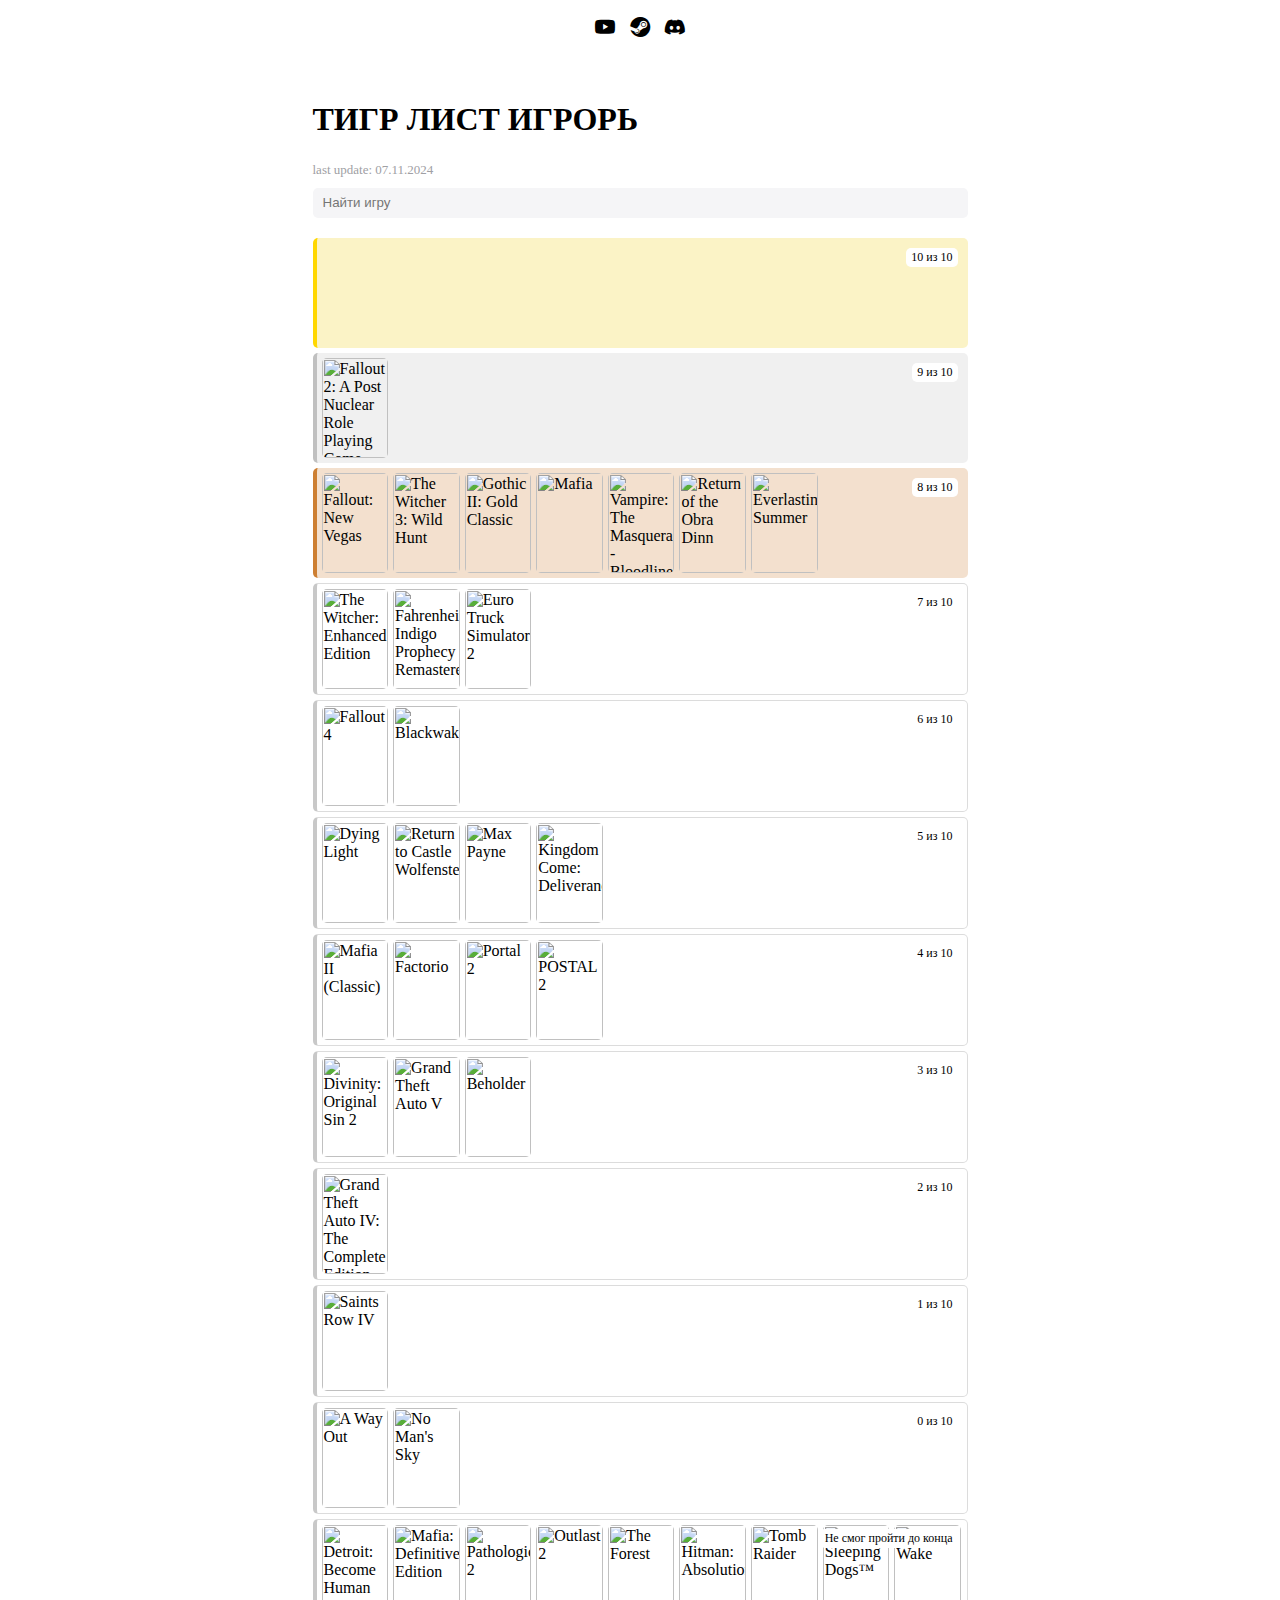
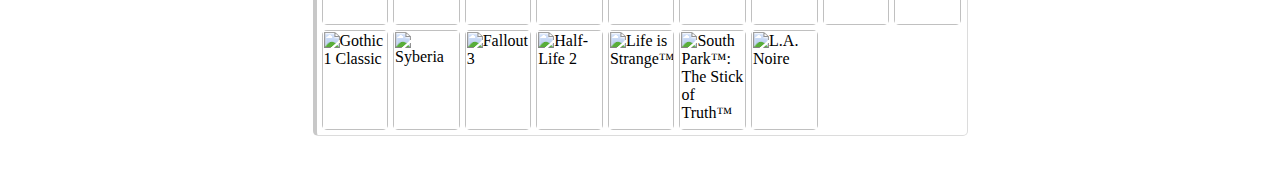
==== commit 8f677536: "e" ====
--- a/top-games.html
+++ b/top-games.html
@@ -39,7 +39,7 @@
 		</div>
 					<div class="num-block" index="10">
 			<div class="rating-el">10 из 10</div>
-			<div class="img-list gold">
+			<div index="10" ondrop="drop(event)" ondragover="allowDrop(event)" class="img-list gold">
 								<div class="poster-background">
 					<div class="poster-content">
 						<div class="game-header">pisya</div>
@@ -55,8 +55,8 @@
 			</div>
 			</div>			<div class="num-block" index="9">
 			<div class="rating-el">9 из 10</div>
-			<div class="img-list silver">
-				<img class="img-poster" title="Fallout 2" src="https://cdn.cloudflare.steamstatic.com/steam/apps/38410/library_600x900_2x.jpg"></img>				<div class="poster-background">
+			<div index="9" ondrop="drop(event)" ondragover="allowDrop(event)" class="img-list silver">
+				<img rating=9 imgIndex=0 draggable="true" ondragstart="dragStart(event)" ondrag="dragging(event)" class="img-poster" title="Fallout 2: A Post Nuclear Role Playing Game" src="https://cdn.cloudflare.steamstatic.com/steam/apps/38410/library_600x900_2x.jpg"></img>				<div class="poster-background">
 					<div class="poster-content">
 						<div class="game-header">pisya</div>
 												<div class="game-rat">
@@ -71,8 +71,8 @@
 			</div>
 			</div>			<div class="num-block" index="8">
 			<div class="rating-el">8 из 10</div>
-			<div class="img-list bronze">
-				<img class="img-poster" title="Mafia" src="https://cdn.cloudflare.steamstatic.com/steam/apps/40990/library_600x900_2x.jpg"></img><img class="img-poster" title="Gothic II: Gold Classic" src="https://cdn.cloudflare.steamstatic.com/steam/apps/39510/library_600x900_2x.jpg"></img><img class="img-poster" title="Fallout: New Vegas" src="https://cdn.cloudflare.steamstatic.com/steam/apps/22380/library_600x900_2x.jpg"></img><img class="img-poster" title="Return of the Obra Dinn" src="https://cdn.cloudflare.steamstatic.com/steam/apps/653530/library_600x900_2x.jpg"></img><img class="img-poster" title="Everlasting Summer" src="https://cdn.cloudflare.steamstatic.com/steam/apps/331470/library_600x900_2x.jpg"></img><img class="img-poster" title="The Witcher 3: Wild Hunt" src="https://cdn.cloudflare.steamstatic.com/steam/apps/292030/library_600x900_2x.jpg"></img><img class="img-poster" title="Vampire: The Masquerade - Bloodlines" src="https://cdn.cloudflare.steamstatic.com/steam/apps/2600/library_600x900_2x.jpg"></img>				<div class="poster-background">
+			<div index="8" ondrop="drop(event)" ondragover="allowDrop(event)" class="img-list bronze">
+				<img rating=8 imgIndex=0 draggable="true" ondragstart="dragStart(event)" ondrag="dragging(event)" class="img-poster" title="Fallout: New Vegas" src="https://cdn.cloudflare.steamstatic.com/steam/apps/22380/library_600x900_2x.jpg"></img><img rating=8 imgIndex=1 draggable="true" ondragstart="dragStart(event)" ondrag="dragging(event)" class="img-poster" title="The Witcher 3: Wild Hunt" src="https://cdn.cloudflare.steamstatic.com/steam/apps/292030/library_600x900_2x.jpg"></img><img rating=8 imgIndex=2 draggable="true" ondragstart="dragStart(event)" ondrag="dragging(event)" class="img-poster" title="Gothic II: Gold Classic" src="https://cdn.cloudflare.steamstatic.com/steam/apps/39510/library_600x900_2x.jpg"></img><img rating=8 imgIndex=3 draggable="true" ondragstart="dragStart(event)" ondrag="dragging(event)" class="img-poster" title="Mafia" src="https://cdn.cloudflare.steamstatic.com/steam/apps/40990/library_600x900_2x.jpg"></img><img rating=8 imgIndex=4 draggable="true" ondragstart="dragStart(event)" ondrag="dragging(event)" class="img-poster" title="Vampire: The Masquerade - Bloodlines" src="https://cdn.cloudflare.steamstatic.com/steam/apps/2600/library_600x900_2x.jpg"></img><img rating=8 imgIndex=5 draggable="true" ondragstart="dragStart(event)" ondrag="dragging(event)" class="img-poster" title="Return of the Obra Dinn" src="https://cdn.cloudflare.steamstatic.com/steam/apps/653530/library_600x900_2x.jpg"></img><img rating=8 imgIndex=6 draggable="true" ondragstart="dragStart(event)" ondrag="dragging(event)" class="img-poster" title="Everlasting Summer" src="https://cdn.cloudflare.steamstatic.com/steam/apps/331470/library_600x900_2x.jpg"></img>				<div class="poster-background">
 					<div class="poster-content">
 						<div class="game-header">pisya</div>
 												<div class="game-rat">
@@ -87,8 +87,8 @@
 			</div>
 			</div>			<div class="num-block" index="7">
 			<div class="rating-el">7 из 10</div>
-			<div class="img-list other">
-				<img class="img-poster" title="Euro Truck Simulator 2" src="https://cdn.cloudflare.steamstatic.com/steam/apps/227300/library_600x900_2x.jpg"></img><img class="img-poster" title="The Witcher: Enhanced Edition" src="https://cdn.cloudflare.steamstatic.com/steam/apps/20900/library_600x900_2x.jpg"></img><img class="img-poster" title="Fahrenheit: Indigo Prophecy Remastered" src="https://cdn2.steamgriddb.com/thumb/9bf347db69956789724519857d126a22.png"></img>				<div class="poster-background">
+			<div index="7" ondrop="drop(event)" ondragover="allowDrop(event)" class="img-list other">
+				<img rating=7 imgIndex=0 draggable="true" ondragstart="dragStart(event)" ondrag="dragging(event)" class="img-poster" title="The Witcher: Enhanced Edition" src="https://cdn.cloudflare.steamstatic.com/steam/apps/20900/library_600x900_2x.jpg"></img><img rating=7 imgIndex=1 draggable="true" ondragstart="dragStart(event)" ondrag="dragging(event)" class="img-poster" title="Fahrenheit: Indigo Prophecy Remastered" src="https://cdn2.steamgriddb.com/thumb/9bf347db69956789724519857d126a22.png"></img><img rating=7 imgIndex=2 draggable="true" ondragstart="dragStart(event)" ondrag="dragging(event)" class="img-poster" title="Euro Truck Simulator 2" src="https://cdn.cloudflare.steamstatic.com/steam/apps/227300/library_600x900_2x.jpg"></img>				<div class="poster-background">
 					<div class="poster-content">
 						<div class="game-header">pisya</div>
 												<div class="game-rat">
@@ -103,8 +103,8 @@
 			</div>
 			</div>			<div class="num-block" index="6">
 			<div class="rating-el">6 из 10</div>
-			<div class="img-list other">
-				<img class="img-poster" title="Fallout 4" src="https://cdn.cloudflare.steamstatic.com/steam/apps/377160/library_600x900_2x.jpg"></img><img class="img-poster" title="Blackwake" src="https://cdn.cloudflare.steamstatic.com/steam/apps/420290/library_600x900_2x.jpg"></img>				<div class="poster-background">
+			<div index="6" ondrop="drop(event)" ondragover="allowDrop(event)" class="img-list other">
+				<img rating=6 imgIndex=0 draggable="true" ondragstart="dragStart(event)" ondrag="dragging(event)" class="img-poster" title="Fallout 4" src="https://cdn.cloudflare.steamstatic.com/steam/apps/377160/library_600x900_2x.jpg"></img><img rating=6 imgIndex=1 draggable="true" ondragstart="dragStart(event)" ondrag="dragging(event)" class="img-poster" title="Blackwake" src="https://cdn.cloudflare.steamstatic.com/steam/apps/420290/library_600x900_2x.jpg"></img>				<div class="poster-background">
 					<div class="poster-content">
 						<div class="game-header">pisya</div>
 												<div class="game-rat">
@@ -119,8 +119,8 @@
 			</div>
 			</div>			<div class="num-block" index="5">
 			<div class="rating-el">5 из 10</div>
-			<div class="img-list other">
-				<img class="img-poster" title="Dying Light" src="https://cdn.cloudflare.steamstatic.com/steam/apps/239140/library_600x900_2x.jpg"></img><img class="img-poster" title="Max Payne" src="https://cdn.cloudflare.steamstatic.com/steam/apps/12140/library_600x900_2x.jpg"></img><img class="img-poster" title="Return to Castle Wolfenstein" src="https://cdn.cloudflare.steamstatic.com/steam/apps/9010/library_600x900_2x.jpg"></img><img class="img-poster" title="Kingdom Come: Deliverance" src="https://cdn.cloudflare.steamstatic.com/steam/apps/379430/library_600x900_2x.jpg"></img>				<div class="poster-background">
+			<div index="5" ondrop="drop(event)" ondragover="allowDrop(event)" class="img-list other">
+				<img rating=5 imgIndex=0 draggable="true" ondragstart="dragStart(event)" ondrag="dragging(event)" class="img-poster" title="Dying Light" src="https://cdn.cloudflare.steamstatic.com/steam/apps/239140/library_600x900_2x.jpg"></img><img rating=5 imgIndex=1 draggable="true" ondragstart="dragStart(event)" ondrag="dragging(event)" class="img-poster" title="Return to Castle Wolfenstein" src="https://cdn.cloudflare.steamstatic.com/steam/apps/9010/library_600x900_2x.jpg"></img><img rating=5 imgIndex=2 draggable="true" ondragstart="dragStart(event)" ondrag="dragging(event)" class="img-poster" title="Max Payne" src="https://cdn.cloudflare.steamstatic.com/steam/apps/12140/library_600x900_2x.jpg"></img><img rating=5 imgIndex=3 draggable="true" ondragstart="dragStart(event)" ondrag="dragging(event)" class="img-poster" title="Kingdom Come: Deliverance" src="https://cdn.cloudflare.steamstatic.com/steam/apps/379430/library_600x900_2x.jpg"></img>				<div class="poster-background">
 					<div class="poster-content">
 						<div class="game-header">pisya</div>
 												<div class="game-rat">
@@ -135,8 +135,8 @@
 			</div>
 			</div>			<div class="num-block" index="4">
 			<div class="rating-el">4 из 10</div>
-			<div class="img-list other">
-				<img class="img-poster" title="Factorio" src="https://cdn.cloudflare.steamstatic.com/steam/apps/427520/library_600x900_2x.jpg"></img><img class="img-poster" title="POSTAL 2" src="https://cdn.cloudflare.steamstatic.com/steam/apps/223470/library_600x900_2x.jpg"></img><img class="img-poster" title="Mafia II (Classic)" src="https://cdn.cloudflare.steamstatic.com/steam/apps/50130/library_600x900_2x.jpg"></img><img class="img-poster" title="Portal 2" src="https://cdn.cloudflare.steamstatic.com/steam/apps/620/library_600x900_2x.jpg"></img>				<div class="poster-background">
+			<div index="4" ondrop="drop(event)" ondragover="allowDrop(event)" class="img-list other">
+				<img rating=4 imgIndex=0 draggable="true" ondragstart="dragStart(event)" ondrag="dragging(event)" class="img-poster" title="Mafia II (Classic)" src="https://cdn.cloudflare.steamstatic.com/steam/apps/50130/library_600x900_2x.jpg"></img><img rating=4 imgIndex=1 draggable="true" ondragstart="dragStart(event)" ondrag="dragging(event)" class="img-poster" title="Factorio" src="https://cdn.cloudflare.steamstatic.com/steam/apps/427520/library_600x900_2x.jpg"></img><img rating=4 imgIndex=2 draggable="true" ondragstart="dragStart(event)" ondrag="dragging(event)" class="img-poster" title="Portal 2" src="https://cdn.cloudflare.steamstatic.com/steam/apps/620/library_600x900_2x.jpg"></img><img rating=4 imgIndex=3 draggable="true" ondragstart="dragStart(event)" ondrag="dragging(event)" class="img-poster" title="POSTAL 2" src="https://cdn.cloudflare.steamstatic.com/steam/apps/223470/library_600x900_2x.jpg"></img>				<div class="poster-background">
 					<div class="poster-content">
 						<div class="game-header">pisya</div>
 												<div class="game-rat">
@@ -151,8 +151,8 @@
 			</div>
 			</div>			<div class="num-block" index="3">
 			<div class="rating-el">3 из 10</div>
-			<div class="img-list other">
-				<img class="img-poster" title="Beholder" src="https://cdn.cloudflare.steamstatic.com/steam/apps/475550/library_600x900_2x.jpg"></img><img class="img-poster" title="Divinity: Original Sin 2" src="https://cdn.cloudflare.steamstatic.com/steam/apps/435150/library_600x900_2x.jpg"></img><img class="img-poster" title="Grand Theft Auto V" src="https://cdn.cloudflare.steamstatic.com/steam/apps/271590/library_600x900_2x.jpg"></img>				<div class="poster-background">
+			<div index="3" ondrop="drop(event)" ondragover="allowDrop(event)" class="img-list other">
+				<img rating=3 imgIndex=0 draggable="true" ondragstart="dragStart(event)" ondrag="dragging(event)" class="img-poster" title="Divinity: Original Sin 2" src="https://cdn.cloudflare.steamstatic.com/steam/apps/435150/library_600x900_2x.jpg"></img><img rating=3 imgIndex=1 draggable="true" ondragstart="dragStart(event)" ondrag="dragging(event)" class="img-poster" title="Grand Theft Auto V" src="https://cdn.cloudflare.steamstatic.com/steam/apps/271590/library_600x900_2x.jpg"></img><img rating=3 imgIndex=2 draggable="true" ondragstart="dragStart(event)" ondrag="dragging(event)" class="img-poster" title="Beholder" src="https://cdn.cloudflare.steamstatic.com/steam/apps/475550/library_600x900_2x.jpg"></img>				<div class="poster-background">
 					<div class="poster-content">
 						<div class="game-header">pisya</div>
 												<div class="game-rat">
@@ -167,8 +167,8 @@
 			</div>
 			</div>			<div class="num-block" index="2">
 			<div class="rating-el">2 из 10</div>
-			<div class="img-list other">
-				<img class="img-poster" title="Grand Theft Auto IV: The Complete Edition" src="https://cdn.cloudflare.steamstatic.com/steam/apps/12210/library_600x900_2x.jpg"></img>				<div class="poster-background">
+			<div index="2" ondrop="drop(event)" ondragover="allowDrop(event)" class="img-list other">
+				<img rating=2 imgIndex=0 draggable="true" ondragstart="dragStart(event)" ondrag="dragging(event)" class="img-poster" title="Grand Theft Auto IV: The Complete Edition" src="https://cdn.cloudflare.steamstatic.com/steam/apps/12210/library_600x900_2x.jpg"></img>				<div class="poster-background">
 					<div class="poster-content">
 						<div class="game-header">pisya</div>
 												<div class="game-rat">
@@ -183,8 +183,8 @@
 			</div>
 			</div>			<div class="num-block" index="1">
 			<div class="rating-el">1 из 10</div>
-			<div class="img-list other">
-				<img class="img-poster" title="Saints Row IV" src="https://cdn.cloudflare.steamstatic.com/steam/apps/206420/library_600x900_2x.jpg"></img>				<div class="poster-background">
+			<div index="1" ondrop="drop(event)" ondragover="allowDrop(event)" class="img-list other">
+				<img rating=1 imgIndex=0 draggable="true" ondragstart="dragStart(event)" ondrag="dragging(event)" class="img-poster" title="Saints Row IV" src="https://cdn.cloudflare.steamstatic.com/steam/apps/206420/library_600x900_2x.jpg"></img>				<div class="poster-background">
 					<div class="poster-content">
 						<div class="game-header">pisya</div>
 												<div class="game-rat">
@@ -199,8 +199,8 @@
 			</div>
 			</div>			<div class="num-block" index="0">
 			<div class="rating-el">0 из 10</div>
-			<div class="img-list other">
-				<img class="img-poster" title="A Way Out" src="https://cdn.cloudflare.steamstatic.com/steam/apps/1222700/library_600x900_2x.jpg"></img><img class="img-poster" title="No Man's Sky" src="https://cdn.cloudflare.steamstatic.com/steam/apps/275850/library_600x900_2x.jpg"></img>				<div class="poster-background">
+			<div index="0" ondrop="drop(event)" ondragover="allowDrop(event)" class="img-list other">
+				<img rating=0 imgIndex=0 draggable="true" ondragstart="dragStart(event)" ondrag="dragging(event)" class="img-poster" title="A Way Out" src="https://cdn.cloudflare.steamstatic.com/steam/apps/1222700/library_600x900_2x.jpg"></img><img rating=0 imgIndex=1 draggable="true" ondragstart="dragStart(event)" ondrag="dragging(event)" class="img-poster" title="No Man's Sky" src="https://cdn.cloudflare.steamstatic.com/steam/apps/275850/library_600x900_2x.jpg"></img>				<div class="poster-background">
 					<div class="poster-content">
 						<div class="game-header">pisya</div>
 												<div class="game-rat">
@@ -215,8 +215,8 @@
 			</div>
 			</div>			<div class="num-block" index="-1">
 			<div class="rating-el">Не смог пройти до конца</div>
-			<div class="img-list other">
-				<img class="img-poster" title="Detroit: Become Human" src="https://cdn.cloudflare.steamstatic.com/steam/apps/1222140/library_600x900_2x.jpg"></img><img class="img-poster" title="Mafia: Definitive Edition" src="https://cdn.cloudflare.steamstatic.com/steam/apps/1030840/library_600x900_2x.jpg"></img><img class="img-poster" title="Pathologic 2" src="https://cdn.cloudflare.steamstatic.com/steam/apps/505230/library_600x900_2x.jpg"></img><img class="img-poster" title="Outlast 2" src="https://cdn.cloudflare.steamstatic.com/steam/apps/414700/library_600x900_2x.jpg"></img><img class="img-poster" title="The Forest" src="https://cdn.cloudflare.steamstatic.com/steam/apps/242760/library_600x900_2x.jpg"></img><img class="img-poster" title="South Park™: The Stick of Truth™" src="https://cdn.cloudflare.steamstatic.com/steam/apps/213670/library_600x900_2x.jpg"></img><img class="img-poster" title="Hitman: Absolution" src="https://cdn.cloudflare.steamstatic.com/steam/apps/203140/library_600x900_2x.jpg"></img><img class="img-poster" title="Tomb Raider" src="https://cdn.cloudflare.steamstatic.com/steam/apps/203160/library_600x900_2x.jpg"></img><img class="img-poster" title="Sleeping Dogs™" src="https://cdn.cloudflare.steamstatic.com/steam/apps/202170/library_600x900_2x.jpg"></img><img class="img-poster" title="L.A. Noire" src="https://cdn.cloudflare.steamstatic.com/steam/apps/110800/library_600x900_2x.jpg"></img><img class="img-poster" title="Alan Wake" src="https://cdn.cloudflare.steamstatic.com/steam/apps/108710/library_600x900_2x.jpg"></img><img class="img-poster" title="Gothic 1 Classic" src="https://cdn.cloudflare.steamstatic.com/steam/apps/65540/library_600x900_2x.jpg"></img><img class="img-poster" title="Syberia" src="https://cdn.cloudflare.steamstatic.com/steam/apps/46500/library_600x900_2x.jpg"></img><img class="img-poster" title="Fallout 3" src="https://cdn.cloudflare.steamstatic.com/steam/apps/22300/library_600x900_2x.jpg"></img><img class="img-poster" title="Half-Life 2" src="https://cdn2.steamgriddb.com/thumb/6045e6aa7bdd0a3874cf02e1f510e615.jpg"></img><img class="img-poster" title="Life is Strange™" src="https://cdn.cloudflare.steamstatic.com/steam/apps/319630/library_600x900_2x.jpg"></img>				<div class="poster-background">
+			<div index="-1" ondrop="drop(event)" ondragover="allowDrop(event)" class="img-list other">
+				<img rating=-1 imgIndex=0 draggable="true" ondragstart="dragStart(event)" ondrag="dragging(event)" class="img-poster" title="Detroit: Become Human" src="https://cdn.cloudflare.steamstatic.com/steam/apps/1222140/library_600x900_2x.jpg"></img><img rating=-1 imgIndex=1 draggable="true" ondragstart="dragStart(event)" ondrag="dragging(event)" class="img-poster" title="Mafia: Definitive Edition" src="https://cdn.cloudflare.steamstatic.com/steam/apps/1030840/library_600x900_2x.jpg"></img><img rating=-1 imgIndex=2 draggable="true" ondragstart="dragStart(event)" ondrag="dragging(event)" class="img-poster" title="Pathologic 2" src="https://cdn.cloudflare.steamstatic.com/steam/apps/505230/library_600x900_2x.jpg"></img><img rating=-1 imgIndex=3 draggable="true" ondragstart="dragStart(event)" ondrag="dragging(event)" class="img-poster" title="Outlast 2" src="https://cdn.cloudflare.steamstatic.com/steam/apps/414700/library_600x900_2x.jpg"></img><img rating=-1 imgIndex=4 draggable="true" ondragstart="dragStart(event)" ondrag="dragging(event)" class="img-poster" title="The Forest" src="https://cdn.cloudflare.steamstatic.com/steam/apps/242760/library_600x900_2x.jpg"></img><img rating=-1 imgIndex=5 draggable="true" ondragstart="dragStart(event)" ondrag="dragging(event)" class="img-poster" title="Hitman: Absolution" src="https://cdn.cloudflare.steamstatic.com/steam/apps/203140/library_600x900_2x.jpg"></img><img rating=-1 imgIndex=6 draggable="true" ondragstart="dragStart(event)" ondrag="dragging(event)" class="img-poster" title="Tomb Raider" src="https://cdn.cloudflare.steamstatic.com/steam/apps/203160/library_600x900_2x.jpg"></img><img rating=-1 imgIndex=7 draggable="true" ondragstart="dragStart(event)" ondrag="dragging(event)" class="img-poster" title="Sleeping Dogs™" src="https://cdn.cloudflare.steamstatic.com/steam/apps/202170/library_600x900_2x.jpg"></img><img rating=-1 imgIndex=8 draggable="true" ondragstart="dragStart(event)" ondrag="dragging(event)" class="img-poster" title="Alan Wake" src="https://cdn.cloudflare.steamstatic.com/steam/apps/108710/library_600x900_2x.jpg"></img><img rating=-1 imgIndex=9 draggable="true" ondragstart="dragStart(event)" ondrag="dragging(event)" class="img-poster" title="Gothic 1 Classic" src="https://cdn.cloudflare.steamstatic.com/steam/apps/65540/library_600x900_2x.jpg"></img><img rating=-1 imgIndex=10 draggable="true" ondragstart="dragStart(event)" ondrag="dragging(event)" class="img-poster" title="Syberia" src="https://cdn.cloudflare.steamstatic.com/steam/apps/46500/library_600x900_2x.jpg"></img><img rating=-1 imgIndex=11 draggable="true" ondragstart="dragStart(event)" ondrag="dragging(event)" class="img-poster" title="Fallout 3" src="https://cdn.cloudflare.steamstatic.com/steam/apps/22300/library_600x900_2x.jpg"></img><img rating=-1 imgIndex=12 draggable="true" ondragstart="dragStart(event)" ondrag="dragging(event)" class="img-poster" title="Half-Life 2" src="https://cdn2.steamgriddb.com/thumb/6045e6aa7bdd0a3874cf02e1f510e615.jpg"></img><img rating=-1 imgIndex=13 draggable="true" ondragstart="dragStart(event)" ondrag="dragging(event)" class="img-poster" title="Life is Strange™" src="https://cdn.cloudflare.steamstatic.com/steam/apps/319630/library_600x900_2x.jpg"></img><img rating=-1 imgIndex=14 draggable="true" ondragstart="dragStart(event)" ondrag="dragging(event)" class="img-poster" title="South Park™: The Stick of Truth™" src="https://cdn.cloudflare.steamstatic.com/steam/apps/213670/library_600x900_2x.jpg"></img><img rating=-1 imgIndex=15 draggable="true" ondragstart="dragStart(event)" ondrag="dragging(event)" class="img-poster" title="L.A. Noire" src="https://cdn.cloudflare.steamstatic.com/steam/apps/110800/library_600x900_2x.jpg"></img>				<div class="poster-background">
 					<div class="poster-content">
 						<div class="game-header">pisya</div>
 												<div class="game-rat">
@@ -234,6 +234,4 @@
 	</div>
 </body>
 <script src="app.js"></script>
-<script>
-</script>
 </html>--- a/app.css
+++ b/app.css
@@ -79,7 +79,7 @@
 	transition: .2s;
 	position: sticky;
     top: 0;
-	z-index: 2;
+	z-index: 99;
     display: flex;
     width: 100%;
     background-color: #fff;
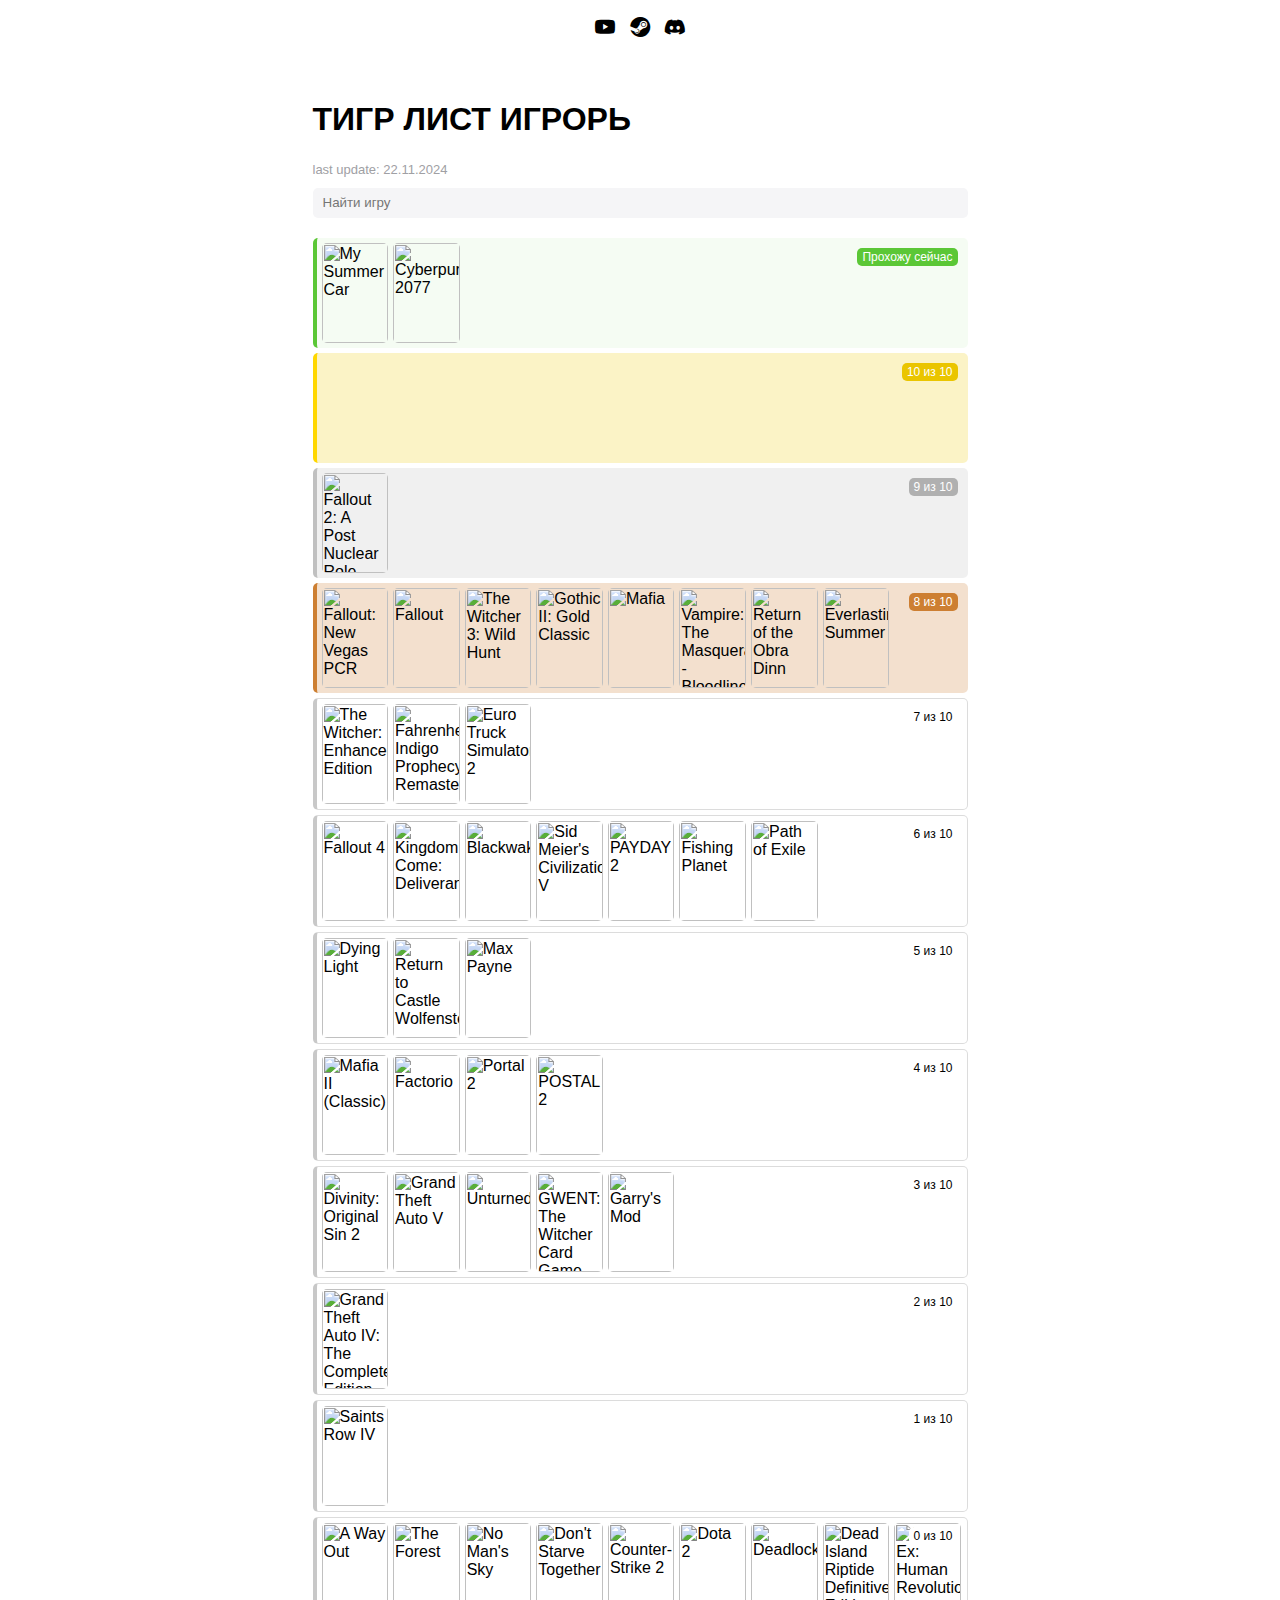
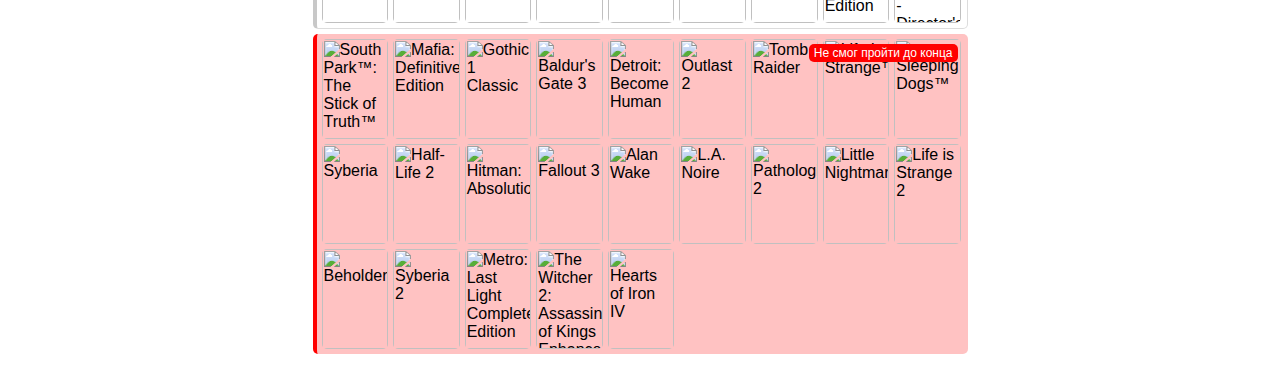
==== commit 5d2c9739: "steam h" ====
--- a/top-games.html
+++ b/top-games.html
@@ -1,27 +1,12 @@
-
-
-
-
 
 <!DOCTYPE html>
 <html lang="ru">
-
 <head>
 	<meta charset="UTF-8">
 	<meta name="viewport" content="width=device-width, initial-scale=1.0">
 	<link rel="stylesheet" href="app.css">
 	<link rel="shortcut icon" href="https://space-monkey-com.github.io/favicon.svg" type="image/x-icon">
-	<link rel="stylesheet" href="https://cdn.jsdelivr.net/npm/bootstrap-icons@1.11.3/font/bootstrap-icons.min.css">
-	<title>ПОТРЕБЛЯДЬ - ТИГР ЛИСТ ИГРОРЬ</title>
-
-
-	<!-- 
-		https://steamcommunity.com/id/006799877654578/stats/1222140/?xml=1 - palyTime;
-		https://steamcommunity.com/id/006799877654578?xml=1 - profile
-	
-	
-	-->
-</head>
+	<link rel="stylesheet" href="https://cdn.jsdelivr.net/npm/bootstrap-icons@1.11.3/font/bootstrap-icons.min.css"></head>
 <header>
 	<a href="https://www.youtube.com/@LOVE-YOU-POTREBLAD"><i class="bi bi-youtube"></i></a>
 	<a href="https://steamcommunity.com/id/006799877654578/"><i class="bi bi-steam"></i></a>
@@ -31,207 +16,326 @@
 	<div id="content" class="gamestop">
 		<div id="header">
 			<h1>ТИГР ЛИСТ ИГРОРЬ</h1>
-			<span>last update: 07.11.2024</span>
+			<span>last update:  22.11.2024 </span> 
 			<div>
-				<!-- <label for="findGame">Найти игру</label> -->
-				<input type="text" id="findGame" placeholder="Найти игру">
+				<input autocomplete="off" type="text" id="findGame" placeholder="Найти игру">
 			</div>
 		</div>
-					<div class="num-block" index="10">
-			<div class="rating-el">10 из 10</div>
-			<div index="10" ondrop="drop(event)" ondragover="allowDrop(event)" class="img-list gold">
-								<div class="poster-background">
-					<div class="poster-content">
-						<div class="game-header">pisya</div>
-												<div class="game-rat">
-							<span>Сюжет: X</span> *
-							<span>Управление: X</span> *
-							<span>Музыка: X</span>
-						</div>
-												<div class="game-descr">Lorem ipsum dolor sit amet consectetur adipisicing elit. Qui, optio at assumenda ipsa earum quas ut ullam doloremque quos distinctio dolores hic reprehenderit odit quibusdam. Facere pariatur nihil ullam voluptates.</div>
-											</div>
-					
-				</div>
-			</div>
-			</div>			<div class="num-block" index="9">
-			<div class="rating-el">9 из 10</div>
-			<div index="9" ondrop="drop(event)" ondragover="allowDrop(event)" class="img-list silver">
-				<img rating=9 imgIndex=0 draggable="true" ondragstart="dragStart(event)" ondrag="dragging(event)" class="img-poster" title="Fallout 2: A Post Nuclear Role Playing Game" src="https://cdn.cloudflare.steamstatic.com/steam/apps/38410/library_600x900_2x.jpg"></img>				<div class="poster-background">
-					<div class="poster-content">
-						<div class="game-header">pisya</div>
-												<div class="game-rat">
-							<span>Сюжет: X</span> *
-							<span>Управление: X</span> *
-							<span>Музыка: X</span>
-						</div>
-												<div class="game-descr">Lorem ipsum dolor sit amet consectetur adipisicing elit. Qui, optio at assumenda ipsa earum quas ut ullam doloremque quos distinctio dolores hic reprehenderit odit quibusdam. Facere pariatur nihil ullam voluptates.</div>
-											</div>
-					
-				</div>
-			</div>
-			</div>			<div class="num-block" index="8">
-			<div class="rating-el">8 из 10</div>
-			<div index="8" ondrop="drop(event)" ondragover="allowDrop(event)" class="img-list bronze">
-				<img rating=8 imgIndex=0 draggable="true" ondragstart="dragStart(event)" ondrag="dragging(event)" class="img-poster" title="Fallout: New Vegas" src="https://cdn.cloudflare.steamstatic.com/steam/apps/22380/library_600x900_2x.jpg"></img><img rating=8 imgIndex=1 draggable="true" ondragstart="dragStart(event)" ondrag="dragging(event)" class="img-poster" title="The Witcher 3: Wild Hunt" src="https://cdn.cloudflare.steamstatic.com/steam/apps/292030/library_600x900_2x.jpg"></img><img rating=8 imgIndex=2 draggable="true" ondragstart="dragStart(event)" ondrag="dragging(event)" class="img-poster" title="Gothic II: Gold Classic" src="https://cdn.cloudflare.steamstatic.com/steam/apps/39510/library_600x900_2x.jpg"></img><img rating=8 imgIndex=3 draggable="true" ondragstart="dragStart(event)" ondrag="dragging(event)" class="img-poster" title="Mafia" src="https://cdn.cloudflare.steamstatic.com/steam/apps/40990/library_600x900_2x.jpg"></img><img rating=8 imgIndex=4 draggable="true" ondragstart="dragStart(event)" ondrag="dragging(event)" class="img-poster" title="Vampire: The Masquerade - Bloodlines" src="https://cdn.cloudflare.steamstatic.com/steam/apps/2600/library_600x900_2x.jpg"></img><img rating=8 imgIndex=5 draggable="true" ondragstart="dragStart(event)" ondrag="dragging(event)" class="img-poster" title="Return of the Obra Dinn" src="https://cdn.cloudflare.steamstatic.com/steam/apps/653530/library_600x900_2x.jpg"></img><img rating=8 imgIndex=6 draggable="true" ondragstart="dragStart(event)" ondrag="dragging(event)" class="img-poster" title="Everlasting Summer" src="https://cdn.cloudflare.steamstatic.com/steam/apps/331470/library_600x900_2x.jpg"></img>				<div class="poster-background">
-					<div class="poster-content">
-						<div class="game-header">pisya</div>
-												<div class="game-rat">
-							<span>Сюжет: X</span> *
-							<span>Управление: X</span> *
-							<span>Музыка: X</span>
-						</div>
-												<div class="game-descr">Lorem ipsum dolor sit amet consectetur adipisicing elit. Qui, optio at assumenda ipsa earum quas ut ullam doloremque quos distinctio dolores hic reprehenderit odit quibusdam. Facere pariatur nihil ullam voluptates.</div>
-											</div>
-					
-				</div>
-			</div>
-			</div>			<div class="num-block" index="7">
-			<div class="rating-el">7 из 10</div>
-			<div index="7" ondrop="drop(event)" ondragover="allowDrop(event)" class="img-list other">
-				<img rating=7 imgIndex=0 draggable="true" ondragstart="dragStart(event)" ondrag="dragging(event)" class="img-poster" title="The Witcher: Enhanced Edition" src="https://cdn.cloudflare.steamstatic.com/steam/apps/20900/library_600x900_2x.jpg"></img><img rating=7 imgIndex=1 draggable="true" ondragstart="dragStart(event)" ondrag="dragging(event)" class="img-poster" title="Fahrenheit: Indigo Prophecy Remastered" src="https://cdn2.steamgriddb.com/thumb/9bf347db69956789724519857d126a22.png"></img><img rating=7 imgIndex=2 draggable="true" ondragstart="dragStart(event)" ondrag="dragging(event)" class="img-poster" title="Euro Truck Simulator 2" src="https://cdn.cloudflare.steamstatic.com/steam/apps/227300/library_600x900_2x.jpg"></img>				<div class="poster-background">
-					<div class="poster-content">
-						<div class="game-header">pisya</div>
-												<div class="game-rat">
-							<span>Сюжет: X</span> *
-							<span>Управление: X</span> *
-							<span>Музыка: X</span>
-						</div>
-												<div class="game-descr">Lorem ipsum dolor sit amet consectetur adipisicing elit. Qui, optio at assumenda ipsa earum quas ut ullam doloremque quos distinctio dolores hic reprehenderit odit quibusdam. Facere pariatur nihil ullam voluptates.</div>
-											</div>
-					
-				</div>
-			</div>
-			</div>			<div class="num-block" index="6">
-			<div class="rating-el">6 из 10</div>
-			<div index="6" ondrop="drop(event)" ondragover="allowDrop(event)" class="img-list other">
-				<img rating=6 imgIndex=0 draggable="true" ondragstart="dragStart(event)" ondrag="dragging(event)" class="img-poster" title="Fallout 4" src="https://cdn.cloudflare.steamstatic.com/steam/apps/377160/library_600x900_2x.jpg"></img><img rating=6 imgIndex=1 draggable="true" ondragstart="dragStart(event)" ondrag="dragging(event)" class="img-poster" title="Blackwake" src="https://cdn.cloudflare.steamstatic.com/steam/apps/420290/library_600x900_2x.jpg"></img>				<div class="poster-background">
-					<div class="poster-content">
-						<div class="game-header">pisya</div>
-												<div class="game-rat">
-							<span>Сюжет: X</span> *
-							<span>Управление: X</span> *
-							<span>Музыка: X</span>
-						</div>
-												<div class="game-descr">Lorem ipsum dolor sit amet consectetur adipisicing elit. Qui, optio at assumenda ipsa earum quas ut ullam doloremque quos distinctio dolores hic reprehenderit odit quibusdam. Facere pariatur nihil ullam voluptates.</div>
-											</div>
-					
-				</div>
-			</div>
-			</div>			<div class="num-block" index="5">
-			<div class="rating-el">5 из 10</div>
-			<div index="5" ondrop="drop(event)" ondragover="allowDrop(event)" class="img-list other">
-				<img rating=5 imgIndex=0 draggable="true" ondragstart="dragStart(event)" ondrag="dragging(event)" class="img-poster" title="Dying Light" src="https://cdn.cloudflare.steamstatic.com/steam/apps/239140/library_600x900_2x.jpg"></img><img rating=5 imgIndex=1 draggable="true" ondragstart="dragStart(event)" ondrag="dragging(event)" class="img-poster" title="Return to Castle Wolfenstein" src="https://cdn.cloudflare.steamstatic.com/steam/apps/9010/library_600x900_2x.jpg"></img><img rating=5 imgIndex=2 draggable="true" ondragstart="dragStart(event)" ondrag="dragging(event)" class="img-poster" title="Max Payne" src="https://cdn.cloudflare.steamstatic.com/steam/apps/12140/library_600x900_2x.jpg"></img><img rating=5 imgIndex=3 draggable="true" ondragstart="dragStart(event)" ondrag="dragging(event)" class="img-poster" title="Kingdom Come: Deliverance" src="https://cdn.cloudflare.steamstatic.com/steam/apps/379430/library_600x900_2x.jpg"></img>				<div class="poster-background">
-					<div class="poster-content">
-						<div class="game-header">pisya</div>
-												<div class="game-rat">
-							<span>Сюжет: X</span> *
-							<span>Управление: X</span> *
-							<span>Музыка: X</span>
-						</div>
-												<div class="game-descr">Lorem ipsum dolor sit amet consectetur adipisicing elit. Qui, optio at assumenda ipsa earum quas ut ullam doloremque quos distinctio dolores hic reprehenderit odit quibusdam. Facere pariatur nihil ullam voluptates.</div>
-											</div>
-					
-				</div>
-			</div>
-			</div>			<div class="num-block" index="4">
-			<div class="rating-el">4 из 10</div>
-			<div index="4" ondrop="drop(event)" ondragover="allowDrop(event)" class="img-list other">
-				<img rating=4 imgIndex=0 draggable="true" ondragstart="dragStart(event)" ondrag="dragging(event)" class="img-poster" title="Mafia II (Classic)" src="https://cdn.cloudflare.steamstatic.com/steam/apps/50130/library_600x900_2x.jpg"></img><img rating=4 imgIndex=1 draggable="true" ondragstart="dragStart(event)" ondrag="dragging(event)" class="img-poster" title="Factorio" src="https://cdn.cloudflare.steamstatic.com/steam/apps/427520/library_600x900_2x.jpg"></img><img rating=4 imgIndex=2 draggable="true" ondragstart="dragStart(event)" ondrag="dragging(event)" class="img-poster" title="Portal 2" src="https://cdn.cloudflare.steamstatic.com/steam/apps/620/library_600x900_2x.jpg"></img><img rating=4 imgIndex=3 draggable="true" ondragstart="dragStart(event)" ondrag="dragging(event)" class="img-poster" title="POSTAL 2" src="https://cdn.cloudflare.steamstatic.com/steam/apps/223470/library_600x900_2x.jpg"></img>				<div class="poster-background">
-					<div class="poster-content">
-						<div class="game-header">pisya</div>
-												<div class="game-rat">
-							<span>Сюжет: X</span> *
-							<span>Управление: X</span> *
-							<span>Музыка: X</span>
-						</div>
-												<div class="game-descr">Lorem ipsum dolor sit amet consectetur adipisicing elit. Qui, optio at assumenda ipsa earum quas ut ullam doloremque quos distinctio dolores hic reprehenderit odit quibusdam. Facere pariatur nihil ullam voluptates.</div>
-											</div>
-					
-				</div>
-			</div>
-			</div>			<div class="num-block" index="3">
-			<div class="rating-el">3 из 10</div>
-			<div index="3" ondrop="drop(event)" ondragover="allowDrop(event)" class="img-list other">
-				<img rating=3 imgIndex=0 draggable="true" ondragstart="dragStart(event)" ondrag="dragging(event)" class="img-poster" title="Divinity: Original Sin 2" src="https://cdn.cloudflare.steamstatic.com/steam/apps/435150/library_600x900_2x.jpg"></img><img rating=3 imgIndex=1 draggable="true" ondragstart="dragStart(event)" ondrag="dragging(event)" class="img-poster" title="Grand Theft Auto V" src="https://cdn.cloudflare.steamstatic.com/steam/apps/271590/library_600x900_2x.jpg"></img><img rating=3 imgIndex=2 draggable="true" ondragstart="dragStart(event)" ondrag="dragging(event)" class="img-poster" title="Beholder" src="https://cdn.cloudflare.steamstatic.com/steam/apps/475550/library_600x900_2x.jpg"></img>				<div class="poster-background">
-					<div class="poster-content">
-						<div class="game-header">pisya</div>
-												<div class="game-rat">
-							<span>Сюжет: X</span> *
-							<span>Управление: X</span> *
-							<span>Музыка: X</span>
-						</div>
-												<div class="game-descr">Lorem ipsum dolor sit amet consectetur adipisicing elit. Qui, optio at assumenda ipsa earum quas ut ullam doloremque quos distinctio dolores hic reprehenderit odit quibusdam. Facere pariatur nihil ullam voluptates.</div>
-											</div>
-					
-				</div>
-			</div>
-			</div>			<div class="num-block" index="2">
-			<div class="rating-el">2 из 10</div>
-			<div index="2" ondrop="drop(event)" ondragover="allowDrop(event)" class="img-list other">
-				<img rating=2 imgIndex=0 draggable="true" ondragstart="dragStart(event)" ondrag="dragging(event)" class="img-poster" title="Grand Theft Auto IV: The Complete Edition" src="https://cdn.cloudflare.steamstatic.com/steam/apps/12210/library_600x900_2x.jpg"></img>				<div class="poster-background">
-					<div class="poster-content">
-						<div class="game-header">pisya</div>
-												<div class="game-rat">
-							<span>Сюжет: X</span> *
-							<span>Управление: X</span> *
-							<span>Музыка: X</span>
-						</div>
-												<div class="game-descr">Lorem ipsum dolor sit amet consectetur adipisicing elit. Qui, optio at assumenda ipsa earum quas ut ullam doloremque quos distinctio dolores hic reprehenderit odit quibusdam. Facere pariatur nihil ullam voluptates.</div>
-											</div>
-					
-				</div>
-			</div>
-			</div>			<div class="num-block" index="1">
-			<div class="rating-el">1 из 10</div>
-			<div index="1" ondrop="drop(event)" ondragover="allowDrop(event)" class="img-list other">
-				<img rating=1 imgIndex=0 draggable="true" ondragstart="dragStart(event)" ondrag="dragging(event)" class="img-poster" title="Saints Row IV" src="https://cdn.cloudflare.steamstatic.com/steam/apps/206420/library_600x900_2x.jpg"></img>				<div class="poster-background">
-					<div class="poster-content">
-						<div class="game-header">pisya</div>
-												<div class="game-rat">
-							<span>Сюжет: X</span> *
-							<span>Управление: X</span> *
-							<span>Музыка: X</span>
-						</div>
-												<div class="game-descr">Lorem ipsum dolor sit amet consectetur adipisicing elit. Qui, optio at assumenda ipsa earum quas ut ullam doloremque quos distinctio dolores hic reprehenderit odit quibusdam. Facere pariatur nihil ullam voluptates.</div>
-											</div>
-					
-				</div>
-			</div>
-			</div>			<div class="num-block" index="0">
-			<div class="rating-el">0 из 10</div>
-			<div index="0" ondrop="drop(event)" ondragover="allowDrop(event)" class="img-list other">
-				<img rating=0 imgIndex=0 draggable="true" ondragstart="dragStart(event)" ondrag="dragging(event)" class="img-poster" title="A Way Out" src="https://cdn.cloudflare.steamstatic.com/steam/apps/1222700/library_600x900_2x.jpg"></img><img rating=0 imgIndex=1 draggable="true" ondragstart="dragStart(event)" ondrag="dragging(event)" class="img-poster" title="No Man's Sky" src="https://cdn.cloudflare.steamstatic.com/steam/apps/275850/library_600x900_2x.jpg"></img>				<div class="poster-background">
-					<div class="poster-content">
-						<div class="game-header">pisya</div>
-												<div class="game-rat">
-							<span>Сюжет: X</span> *
-							<span>Управление: X</span> *
-							<span>Музыка: X</span>
-						</div>
-												<div class="game-descr">Lorem ipsum dolor sit amet consectetur adipisicing elit. Qui, optio at assumenda ipsa earum quas ut ullam doloremque quos distinctio dolores hic reprehenderit odit quibusdam. Facere pariatur nihil ullam voluptates.</div>
-											</div>
-					
-				</div>
-			</div>
-			</div>			<div class="num-block" index="-1">
-			<div class="rating-el">Не смог пройти до конца</div>
-			<div index="-1" ondrop="drop(event)" ondragover="allowDrop(event)" class="img-list other">
-				<img rating=-1 imgIndex=0 draggable="true" ondragstart="dragStart(event)" ondrag="dragging(event)" class="img-poster" title="Detroit: Become Human" src="https://cdn.cloudflare.steamstatic.com/steam/apps/1222140/library_600x900_2x.jpg"></img><img rating=-1 imgIndex=1 draggable="true" ondragstart="dragStart(event)" ondrag="dragging(event)" class="img-poster" title="Mafia: Definitive Edition" src="https://cdn.cloudflare.steamstatic.com/steam/apps/1030840/library_600x900_2x.jpg"></img><img rating=-1 imgIndex=2 draggable="true" ondragstart="dragStart(event)" ondrag="dragging(event)" class="img-poster" title="Pathologic 2" src="https://cdn.cloudflare.steamstatic.com/steam/apps/505230/library_600x900_2x.jpg"></img><img rating=-1 imgIndex=3 draggable="true" ondragstart="dragStart(event)" ondrag="dragging(event)" class="img-poster" title="Outlast 2" src="https://cdn.cloudflare.steamstatic.com/steam/apps/414700/library_600x900_2x.jpg"></img><img rating=-1 imgIndex=4 draggable="true" ondragstart="dragStart(event)" ondrag="dragging(event)" class="img-poster" title="The Forest" src="https://cdn.cloudflare.steamstatic.com/steam/apps/242760/library_600x900_2x.jpg"></img><img rating=-1 imgIndex=5 draggable="true" ondragstart="dragStart(event)" ondrag="dragging(event)" class="img-poster" title="Hitman: Absolution" src="https://cdn.cloudflare.steamstatic.com/steam/apps/203140/library_600x900_2x.jpg"></img><img rating=-1 imgIndex=6 draggable="true" ondragstart="dragStart(event)" ondrag="dragging(event)" class="img-poster" title="Tomb Raider" src="https://cdn.cloudflare.steamstatic.com/steam/apps/203160/library_600x900_2x.jpg"></img><img rating=-1 imgIndex=7 draggable="true" ondragstart="dragStart(event)" ondrag="dragging(event)" class="img-poster" title="Sleeping Dogs™" src="https://cdn.cloudflare.steamstatic.com/steam/apps/202170/library_600x900_2x.jpg"></img><img rating=-1 imgIndex=8 draggable="true" ondragstart="dragStart(event)" ondrag="dragging(event)" class="img-poster" title="Alan Wake" src="https://cdn.cloudflare.steamstatic.com/steam/apps/108710/library_600x900_2x.jpg"></img><img rating=-1 imgIndex=9 draggable="true" ondragstart="dragStart(event)" ondrag="dragging(event)" class="img-poster" title="Gothic 1 Classic" src="https://cdn.cloudflare.steamstatic.com/steam/apps/65540/library_600x900_2x.jpg"></img><img rating=-1 imgIndex=10 draggable="true" ondragstart="dragStart(event)" ondrag="dragging(event)" class="img-poster" title="Syberia" src="https://cdn.cloudflare.steamstatic.com/steam/apps/46500/library_600x900_2x.jpg"></img><img rating=-1 imgIndex=11 draggable="true" ondragstart="dragStart(event)" ondrag="dragging(event)" class="img-poster" title="Fallout 3" src="https://cdn.cloudflare.steamstatic.com/steam/apps/22300/library_600x900_2x.jpg"></img><img rating=-1 imgIndex=12 draggable="true" ondragstart="dragStart(event)" ondrag="dragging(event)" class="img-poster" title="Half-Life 2" src="https://cdn2.steamgriddb.com/thumb/6045e6aa7bdd0a3874cf02e1f510e615.jpg"></img><img rating=-1 imgIndex=13 draggable="true" ondragstart="dragStart(event)" ondrag="dragging(event)" class="img-poster" title="Life is Strange™" src="https://cdn.cloudflare.steamstatic.com/steam/apps/319630/library_600x900_2x.jpg"></img><img rating=-1 imgIndex=14 draggable="true" ondragstart="dragStart(event)" ondrag="dragging(event)" class="img-poster" title="South Park™: The Stick of Truth™" src="https://cdn.cloudflare.steamstatic.com/steam/apps/213670/library_600x900_2x.jpg"></img><img rating=-1 imgIndex=15 draggable="true" ondragstart="dragStart(event)" ondrag="dragging(event)" class="img-poster" title="L.A. Noire" src="https://cdn.cloudflare.steamstatic.com/steam/apps/110800/library_600x900_2x.jpg"></img>				<div class="poster-background">
-					<div class="poster-content">
-						<div class="game-header">pisya</div>
-												<div class="game-rat">
-							<span>Сюжет: X</span> *
-							<span>Управление: X</span> *
-							<span>Музыка: X</span>
-						</div>
-												<div class="game-descr">Lorem ipsum dolor sit amet consectetur adipisicing elit. Qui, optio at assumenda ipsa earum quas ut ullam doloremque quos distinctio dolores hic reprehenderit odit quibusdam. Facere pariatur nihil ullam voluptates.</div>
-											</div>
-					
-				</div>
-			</div>
-			</div>		
-		
-	</div>
+							<div class="num-block" index="11">
+				<span class="rating-el now_play">Прохожу сейчас</span>
+				<div index="11 " class="img-list now_play">
+																														<img rating=11 playtime="" class="img-poster" title="My Summer Car" src="https://cdn.cloudflare.steamstatic.com/steam/apps/516750/library_600x900_2x.jpg">
+																			<img rating=11 playtime="120" class="img-poster" title="Cyberpunk 2077" src="https://cdn.cloudflare.steamstatic.com/steam/apps/1091500/library_600x900_2x.jpg">
+																<div class="poster-background">
+						<div class="poster-content">
+							<div class="game-header">pisya</div>
+							<div class="game-rat">
+								<span>Сюжет: X</span> *
+								<span>Управление: X</span> *
+								<span>Музыка: X</span>
+							</div>
+							<div class="last_play">Последний запуск: *</div>
+							<div class="play_time">В игре: <span class="playtime">*</span> ч. (<b>Steam</b>).</div>
+							<div class="game-descr">Lorem ipsum dolor sit amet consectetur adipisicing elit. Qui, optio at assumenda ipsa earum quas ut ullam doloremque quos distinctio dolores hic reprehenderit odit quibusdam. Facere pariatur nihil ullam voluptates.</div>
+						</div>
+						
+					</div>
+				</div>
+			</div>
+							<div class="num-block" index="10">
+				<span class="rating-el gold">10 из 10</span>
+				<div index="10 " class="img-list gold">
+										<div class="poster-background">
+						<div class="poster-content">
+							<div class="game-header">pisya</div>
+							<div class="game-rat">
+								<span>Сюжет: X</span> *
+								<span>Управление: X</span> *
+								<span>Музыка: X</span>
+							</div>
+							<div class="last_play">Последний запуск: *</div>
+							<div class="play_time">В игре: <span class="playtime">*</span> ч. (<b>Steam</b>).</div>
+							<div class="game-descr">Lorem ipsum dolor sit amet consectetur adipisicing elit. Qui, optio at assumenda ipsa earum quas ut ullam doloremque quos distinctio dolores hic reprehenderit odit quibusdam. Facere pariatur nihil ullam voluptates.</div>
+						</div>
+						
+					</div>
+				</div>
+			</div>
+							<div class="num-block" index="9">
+				<span class="rating-el silver">9 из 10</span>
+				<div index="9 " class="img-list silver">
+																														<img rating=9 playtime="3415" class="img-poster" title="Fallout 2: A Post Nuclear Role Playing Game" src="https://cdn.cloudflare.steamstatic.com/steam/apps/38410/library_600x900_2x.jpg">
+																<div class="poster-background">
+						<div class="poster-content">
+							<div class="game-header">pisya</div>
+							<div class="game-rat">
+								<span>Сюжет: X</span> *
+								<span>Управление: X</span> *
+								<span>Музыка: X</span>
+							</div>
+							<div class="last_play">Последний запуск: *</div>
+							<div class="play_time">В игре: <span class="playtime">*</span> ч. (<b>Steam</b>).</div>
+							<div class="game-descr">Lorem ipsum dolor sit amet consectetur adipisicing elit. Qui, optio at assumenda ipsa earum quas ut ullam doloremque quos distinctio dolores hic reprehenderit odit quibusdam. Facere pariatur nihil ullam voluptates.</div>
+						</div>
+						
+					</div>
+				</div>
+			</div>
+							<div class="num-block" index="8">
+				<span class="rating-el bronze">8 из 10</span>
+				<div index="8 " class="img-list bronze">
+																														<img rating=8 playtime="3756" class="img-poster" title="Fallout: New Vegas PCR" src="https://cdn.cloudflare.steamstatic.com/steam/apps/22380/library_600x900_2x.jpg">
+																			<img rating=8 playtime="" class="img-poster" title="Fallout" src="https://cdn.cloudflare.steamstatic.com/steam/apps/38400/library_600x900_2x.jpg">
+																			<img rating=8 playtime="1993" class="img-poster" title="The Witcher 3: Wild Hunt" src="https://cdn.cloudflare.steamstatic.com/steam/apps/292030/library_600x900_2x.jpg">
+																			<img rating=8 playtime="1131" class="img-poster" title="Gothic II: Gold Classic" src="https://cdn.cloudflare.steamstatic.com/steam/apps/39510/library_600x900_2x.jpg">
+																			<img rating=8 playtime="110" class="img-poster" title="Mafia" src="https://cdn.cloudflare.steamstatic.com/steam/apps/40990/library_600x900_2x.jpg">
+																			<img rating=8 playtime="" class="img-poster" title="Vampire: The Masquerade - Bloodlines" src="https://cdn.cloudflare.steamstatic.com/steam/apps/2600/library_600x900_2x.jpg">
+																			<img rating=8 playtime="" class="img-poster" title="Return of the Obra Dinn" src="https://cdn.cloudflare.steamstatic.com/steam/apps/653530/library_600x900_2x.jpg">
+																			<img rating=8 playtime="475" class="img-poster" title="Everlasting Summer" src="https://cdn.cloudflare.steamstatic.com/steam/apps/331470/library_600x900_2x.jpg">
+																<div class="poster-background">
+						<div class="poster-content">
+							<div class="game-header">pisya</div>
+							<div class="game-rat">
+								<span>Сюжет: X</span> *
+								<span>Управление: X</span> *
+								<span>Музыка: X</span>
+							</div>
+							<div class="last_play">Последний запуск: *</div>
+							<div class="play_time">В игре: <span class="playtime">*</span> ч. (<b>Steam</b>).</div>
+							<div class="game-descr">Lorem ipsum dolor sit amet consectetur adipisicing elit. Qui, optio at assumenda ipsa earum quas ut ullam doloremque quos distinctio dolores hic reprehenderit odit quibusdam. Facere pariatur nihil ullam voluptates.</div>
+						</div>
+						
+					</div>
+				</div>
+			</div>
+							<div class="num-block" index="7">
+				<span class="rating-el other">7 из 10</span>
+				<div index="7 " class="img-list other">
+																														<img rating=7 playtime="1792" class="img-poster" title="The Witcher: Enhanced Edition" src="https://cdn.cloudflare.steamstatic.com/steam/apps/20900/library_600x900_2x.jpg">
+																			<img rating=7 playtime="465" class="img-poster" title="Fahrenheit: Indigo Prophecy Remastered" src="https://cdn2.steamgriddb.com/thumb/9bf347db69956789724519857d126a22.png">
+																			<img rating=7 playtime="6192" class="img-poster" title="Euro Truck Simulator 2" src="https://cdn.cloudflare.steamstatic.com/steam/apps/227300/library_600x900_2x.jpg">
+																<div class="poster-background">
+						<div class="poster-content">
+							<div class="game-header">pisya</div>
+							<div class="game-rat">
+								<span>Сюжет: X</span> *
+								<span>Управление: X</span> *
+								<span>Музыка: X</span>
+							</div>
+							<div class="last_play">Последний запуск: *</div>
+							<div class="play_time">В игре: <span class="playtime">*</span> ч. (<b>Steam</b>).</div>
+							<div class="game-descr">Lorem ipsum dolor sit amet consectetur adipisicing elit. Qui, optio at assumenda ipsa earum quas ut ullam doloremque quos distinctio dolores hic reprehenderit odit quibusdam. Facere pariatur nihil ullam voluptates.</div>
+						</div>
+						
+					</div>
+				</div>
+			</div>
+							<div class="num-block" index="6">
+				<span class="rating-el other">6 из 10</span>
+				<div index="6 " class="img-list other">
+																														<img rating=6 playtime="2725" class="img-poster" title="Fallout 4" src="https://cdn.cloudflare.steamstatic.com/steam/apps/377160/library_600x900_2x.jpg">
+																			<img rating=6 playtime="548" class="img-poster" title="Kingdom Come: Deliverance" src="https://cdn.cloudflare.steamstatic.com/steam/apps/379430/library_600x900_2x.jpg">
+																			<img rating=6 playtime="295" class="img-poster" title="Blackwake" src="https://cdn.cloudflare.steamstatic.com/steam/apps/420290/library_600x900_2x.jpg">
+																			<img rating=6 playtime="1087" class="img-poster" title="Sid Meier&#039;s Civilization V" src="https://cdn.cloudflare.steamstatic.com/steam/apps/8930/library_600x900_2x.jpg">
+																			<img rating=6 playtime="1540" class="img-poster" title="PAYDAY 2" src="https://cdn.cloudflare.steamstatic.com/steam/apps/218620/library_600x900_2x.jpg">
+																			<img rating=6 playtime="987" class="img-poster" title="Fishing Planet" src="https://cdn.cloudflare.steamstatic.com/steam/apps/380600/library_600x900_2x.jpg">
+																			<img rating=6 playtime="7435" class="img-poster" title="Path of Exile" src="https://cdn.cloudflare.steamstatic.com/steam/apps/238960/library_600x900_2x.jpg">
+																<div class="poster-background">
+						<div class="poster-content">
+							<div class="game-header">pisya</div>
+							<div class="game-rat">
+								<span>Сюжет: X</span> *
+								<span>Управление: X</span> *
+								<span>Музыка: X</span>
+							</div>
+							<div class="last_play">Последний запуск: *</div>
+							<div class="play_time">В игре: <span class="playtime">*</span> ч. (<b>Steam</b>).</div>
+							<div class="game-descr">Lorem ipsum dolor sit amet consectetur adipisicing elit. Qui, optio at assumenda ipsa earum quas ut ullam doloremque quos distinctio dolores hic reprehenderit odit quibusdam. Facere pariatur nihil ullam voluptates.</div>
+						</div>
+						
+					</div>
+				</div>
+			</div>
+							<div class="num-block" index="5">
+				<span class="rating-el other">5 из 10</span>
+				<div index="5 " class="img-list other">
+																														<img rating=5 playtime="2047" class="img-poster" title="Dying Light" src="https://cdn.cloudflare.steamstatic.com/steam/apps/239140/library_600x900_2x.jpg">
+																			<img rating=5 playtime="516" class="img-poster" title="Return to Castle Wolfenstein" src="https://cdn.cloudflare.steamstatic.com/steam/apps/9010/library_600x900_2x.jpg">
+																			<img rating=5 playtime="551" class="img-poster" title="Max Payne" src="https://cdn.cloudflare.steamstatic.com/steam/apps/12140/library_600x900_2x.jpg">
+																<div class="poster-background">
+						<div class="poster-content">
+							<div class="game-header">pisya</div>
+							<div class="game-rat">
+								<span>Сюжет: X</span> *
+								<span>Управление: X</span> *
+								<span>Музыка: X</span>
+							</div>
+							<div class="last_play">Последний запуск: *</div>
+							<div class="play_time">В игре: <span class="playtime">*</span> ч. (<b>Steam</b>).</div>
+							<div class="game-descr">Lorem ipsum dolor sit amet consectetur adipisicing elit. Qui, optio at assumenda ipsa earum quas ut ullam doloremque quos distinctio dolores hic reprehenderit odit quibusdam. Facere pariatur nihil ullam voluptates.</div>
+						</div>
+						
+					</div>
+				</div>
+			</div>
+							<div class="num-block" index="4">
+				<span class="rating-el other">4 из 10</span>
+				<div index="4 " class="img-list other">
+																														<img rating=4 playtime="" class="img-poster" title="Mafia II (Classic)" src="https://cdn.cloudflare.steamstatic.com/steam/apps/50130/library_600x900_2x.jpg">
+																			<img rating=4 playtime="" class="img-poster" title="Factorio" src="https://cdn.cloudflare.steamstatic.com/steam/apps/427520/library_600x900_2x.jpg">
+																			<img rating=4 playtime="" class="img-poster" title="Portal 2" src="https://cdn.cloudflare.steamstatic.com/steam/apps/620/library_600x900_2x.jpg">
+																			<img rating=4 playtime="363" class="img-poster" title="POSTAL 2" src="https://cdn.cloudflare.steamstatic.com/steam/apps/223470/library_600x900_2x.jpg">
+																<div class="poster-background">
+						<div class="poster-content">
+							<div class="game-header">pisya</div>
+							<div class="game-rat">
+								<span>Сюжет: X</span> *
+								<span>Управление: X</span> *
+								<span>Музыка: X</span>
+							</div>
+							<div class="last_play">Последний запуск: *</div>
+							<div class="play_time">В игре: <span class="playtime">*</span> ч. (<b>Steam</b>).</div>
+							<div class="game-descr">Lorem ipsum dolor sit amet consectetur adipisicing elit. Qui, optio at assumenda ipsa earum quas ut ullam doloremque quos distinctio dolores hic reprehenderit odit quibusdam. Facere pariatur nihil ullam voluptates.</div>
+						</div>
+						
+					</div>
+				</div>
+			</div>
+							<div class="num-block" index="3">
+				<span class="rating-el other">3 из 10</span>
+				<div index="3 " class="img-list other">
+																														<img rating=3 playtime="3735" class="img-poster" title="Divinity: Original Sin 2" src="https://cdn.cloudflare.steamstatic.com/steam/apps/435150/library_600x900_2x.jpg">
+																			<img rating=3 playtime="7557" class="img-poster" title="Grand Theft Auto V" src="https://cdn.cloudflare.steamstatic.com/steam/apps/271590/library_600x900_2x.jpg">
+																			<img rating=3 playtime="248" class="img-poster" title="Unturned" src="https://cdn.cloudflare.steamstatic.com/steam/apps/304930/library_600x900_2x.jpg">
+																			<img rating=3 playtime="420" class="img-poster" title="GWENT: The Witcher Card Game" src="https://cdn.cloudflare.steamstatic.com/steam/apps/1284410/library_600x900_2x.jpg">
+																			<img rating=3 playtime="989" class="img-poster" title="Garry&#039;s Mod" src="https://cdn.cloudflare.steamstatic.com/steam/apps/4000/library_600x900_2x.jpg">
+																<div class="poster-background">
+						<div class="poster-content">
+							<div class="game-header">pisya</div>
+							<div class="game-rat">
+								<span>Сюжет: X</span> *
+								<span>Управление: X</span> *
+								<span>Музыка: X</span>
+							</div>
+							<div class="last_play">Последний запуск: *</div>
+							<div class="play_time">В игре: <span class="playtime">*</span> ч. (<b>Steam</b>).</div>
+							<div class="game-descr">Lorem ipsum dolor sit amet consectetur adipisicing elit. Qui, optio at assumenda ipsa earum quas ut ullam doloremque quos distinctio dolores hic reprehenderit odit quibusdam. Facere pariatur nihil ullam voluptates.</div>
+						</div>
+						
+					</div>
+				</div>
+			</div>
+							<div class="num-block" index="2">
+				<span class="rating-el other">2 из 10</span>
+				<div index="2 " class="img-list other">
+																														<img rating=2 playtime="1265" class="img-poster" title="Grand Theft Auto IV: The Complete Edition" src="https://cdn.cloudflare.steamstatic.com/steam/apps/12210/library_600x900_2x.jpg">
+																<div class="poster-background">
+						<div class="poster-content">
+							<div class="game-header">pisya</div>
+							<div class="game-rat">
+								<span>Сюжет: X</span> *
+								<span>Управление: X</span> *
+								<span>Музыка: X</span>
+							</div>
+							<div class="last_play">Последний запуск: *</div>
+							<div class="play_time">В игре: <span class="playtime">*</span> ч. (<b>Steam</b>).</div>
+							<div class="game-descr">Lorem ipsum dolor sit amet consectetur adipisicing elit. Qui, optio at assumenda ipsa earum quas ut ullam doloremque quos distinctio dolores hic reprehenderit odit quibusdam. Facere pariatur nihil ullam voluptates.</div>
+						</div>
+						
+					</div>
+				</div>
+			</div>
+							<div class="num-block" index="1">
+				<span class="rating-el other">1 из 10</span>
+				<div index="1 " class="img-list other">
+																														<img rating=1 playtime="" class="img-poster" title="Saints Row IV" src="https://cdn.cloudflare.steamstatic.com/steam/apps/206420/library_600x900_2x.jpg">
+																<div class="poster-background">
+						<div class="poster-content">
+							<div class="game-header">pisya</div>
+							<div class="game-rat">
+								<span>Сюжет: X</span> *
+								<span>Управление: X</span> *
+								<span>Музыка: X</span>
+							</div>
+							<div class="last_play">Последний запуск: *</div>
+							<div class="play_time">В игре: <span class="playtime">*</span> ч. (<b>Steam</b>).</div>
+							<div class="game-descr">Lorem ipsum dolor sit amet consectetur adipisicing elit. Qui, optio at assumenda ipsa earum quas ut ullam doloremque quos distinctio dolores hic reprehenderit odit quibusdam. Facere pariatur nihil ullam voluptates.</div>
+						</div>
+						
+					</div>
+				</div>
+			</div>
+							<div class="num-block" index="0">
+				<span class="rating-el other">0 из 10</span>
+				<div index="0 " class="img-list other">
+																														<img rating=0 playtime="359" class="img-poster" title="A Way Out" src="https://cdn.cloudflare.steamstatic.com/steam/apps/1222700/library_600x900_2x.jpg">
+																			<img rating=0 playtime="" class="img-poster" title="The Forest" src="https://cdn.cloudflare.steamstatic.com/steam/apps/242760/library_600x900_2x.jpg">
+																			<img rating=0 playtime="" class="img-poster" title="No Man&#039;s Sky" src="https://cdn.cloudflare.steamstatic.com/steam/apps/275850/library_600x900_2x.jpg">
+																			<img rating=0 playtime="767" class="img-poster" title="Don&#039;t Starve Together" src="https://cdn.cloudflare.steamstatic.com/steam/apps/322330/library_600x900_2x.jpg">
+																			<img rating=0 playtime="77222" class="img-poster" title="Counter-Strike 2" src="https://cdn.cloudflare.steamstatic.com/steam/apps/730/library_600x900_2x.jpg">
+																			<img rating=0 playtime="86310" class="img-poster" title="Dota 2" src="https://cdn.cloudflare.steamstatic.com/steam/apps/570/library_600x900_2x.jpg">
+																			<img rating=0 playtime="61" class="img-poster" title="Deadlock" src="https://cdn.cloudflare.steamstatic.com/steam/apps/1422450/library_600x900_2x.jpg">
+																			<img rating=0 playtime="303" class="img-poster" title="Dead Island Riptide Definitive Edition" src="https://cdn.cloudflare.steamstatic.com/steam/apps/383180/library_600x900_2x.jpg">
+																			<img rating=0 playtime="" class="img-poster" title="Deus Ex: Human Revolution - Director&#039;s Cut" src="https://cdn.cloudflare.steamstatic.com/steam/apps/238010/library_600x900_2x.jpg">
+																<div class="poster-background">
+						<div class="poster-content">
+							<div class="game-header">pisya</div>
+							<div class="game-rat">
+								<span>Сюжет: X</span> *
+								<span>Управление: X</span> *
+								<span>Музыка: X</span>
+							</div>
+							<div class="last_play">Последний запуск: *</div>
+							<div class="play_time">В игре: <span class="playtime">*</span> ч. (<b>Steam</b>).</div>
+							<div class="game-descr">Lorem ipsum dolor sit amet consectetur adipisicing elit. Qui, optio at assumenda ipsa earum quas ut ullam doloremque quos distinctio dolores hic reprehenderit odit quibusdam. Facere pariatur nihil ullam voluptates.</div>
+						</div>
+						
+					</div>
+				</div>
+			</div>
+							<div class="num-block" index="-1">
+				<span class="rating-el trash">Не смог пройти до конца</span>
+				<div index="-1 " class="img-list trash">
+																														<img rating=-1 playtime="" class="img-poster" title="South Park™: The Stick of Truth™" src="https://cdn.cloudflare.steamstatic.com/steam/apps/213670/library_600x900_2x.jpg">
+																			<img rating=-1 playtime="573" class="img-poster" title="Mafia: Definitive Edition" src="https://cdn.cloudflare.steamstatic.com/steam/apps/1030840/library_600x900_2x.jpg">
+																			<img rating=-1 playtime="729" class="img-poster" title="Gothic 1 Classic" src="https://cdn.cloudflare.steamstatic.com/steam/apps/65540/library_600x900_2x.jpg">
+																			<img rating=-1 playtime="" class="img-poster" title="Baldur&#039;s Gate 3" src="https://cdn.cloudflare.steamstatic.com/steam/apps/1086940/library_600x900_2x.jpg">
+																			<img rating=-1 playtime="508" class="img-poster" title="Detroit: Become Human" src="https://cdn.cloudflare.steamstatic.com/steam/apps/1222140/library_600x900_2x.jpg">
+																			<img rating=-1 playtime="" class="img-poster" title="Outlast 2" src="https://cdn.cloudflare.steamstatic.com/steam/apps/414700/library_600x900_2x.jpg">
+																			<img rating=-1 playtime="395" class="img-poster" title="Tomb Raider" src="https://cdn.cloudflare.steamstatic.com/steam/apps/203160/library_600x900_2x.jpg">
+																			<img rating=-1 playtime="1507" class="img-poster" title="Life is Strange™" src="https://cdn.cloudflare.steamstatic.com/steam/apps/319630/library_600x900_2x.jpg">
+																			<img rating=-1 playtime="" class="img-poster" title="Sleeping Dogs™" src="https://cdn.cloudflare.steamstatic.com/steam/apps/202170/library_600x900_2x.jpg">
+																			<img rating=-1 playtime="388" class="img-poster" title="Syberia" src="https://cdn.cloudflare.steamstatic.com/steam/apps/46500/library_600x900_2x.jpg">
+																			<img rating=-1 playtime="517" class="img-poster" title="Half-Life 2" src="https://cdn2.steamgriddb.com/thumb/6045e6aa7bdd0a3874cf02e1f510e615.jpg">
+																			<img rating=-1 playtime="" class="img-poster" title="Hitman: Absolution" src="https://cdn.cloudflare.steamstatic.com/steam/apps/203140/library_600x900_2x.jpg">
+																			<img rating=-1 playtime="" class="img-poster" title="Fallout 3" src="https://cdn.cloudflare.steamstatic.com/steam/apps/22300/library_600x900_2x.jpg">
+																			<img rating=-1 playtime="" class="img-poster" title="Alan Wake" src="https://cdn.cloudflare.steamstatic.com/steam/apps/108710/library_600x900_2x.jpg">
+																			<img rating=-1 playtime="" class="img-poster" title="L.A. Noire" src="https://cdn.cloudflare.steamstatic.com/steam/apps/110800/library_600x900_2x.jpg">
+																			<img rating=-1 playtime="" class="img-poster" title="Pathologic 2" src="https://cdn.cloudflare.steamstatic.com/steam/apps/505230/library_600x900_2x.jpg">
+																			<img rating=-1 playtime="17" class="img-poster" title="Little Nightmares" src="https://cdn.cloudflare.steamstatic.com/steam/apps/424840/library_600x900_2x.jpg">
+																			<img rating=-1 playtime="238" class="img-poster" title="Life is Strange 2" src="https://cdn.cloudflare.steamstatic.com/steam/apps/532210/library_600x900_2x.jpg">
+																			<img rating=-1 playtime="596" class="img-poster" title="Beholder" src="https://cdn.cloudflare.steamstatic.com/steam/apps/475550/library_600x900_2x.jpg">
+																			<img rating=-1 playtime="81" class="img-poster" title="Syberia 2" src="https://cdn.cloudflare.steamstatic.com/steam/apps/46510/library_600x900_2x.jpg">
+																			<img rating=-1 playtime="0" class="img-poster" title="Metro: Last Light Complete Edition" src="https://cdn.cloudflare.steamstatic.com/steam/apps/43160/library_600x900_2x.jpg">
+																			<img rating=-1 playtime="125" class="img-poster" title="The Witcher 2: Assassins of Kings Enhanced Edition" src="https://cdn.cloudflare.steamstatic.com/steam/apps/20920/library_600x900_2x.jpg">
+																			<img rating=-1 playtime="" class="img-poster" title="Hearts of Iron IV" src="https://cdn.cloudflare.steamstatic.com/steam/apps/394360/library_600x900_2x.jpg">
+																<div class="poster-background">
+						<div class="poster-content">
+							<div class="game-header">pisya</div>
+							<div class="game-rat">
+								<span>Сюжет: X</span> *
+								<span>Управление: X</span> *
+								<span>Музыка: X</span>
+							</div>
+							<div class="last_play">Последний запуск: *</div>
+							<div class="play_time">В игре: <span class="playtime">*</span> ч. (<b>Steam</b>).</div>
+							<div class="game-descr">Lorem ipsum dolor sit amet consectetur adipisicing elit. Qui, optio at assumenda ipsa earum quas ut ullam doloremque quos distinctio dolores hic reprehenderit odit quibusdam. Facere pariatur nihil ullam voluptates.</div>
+						</div>
+						
+					</div>
+				</div>
+			</div>
+			</div>
 </body>
 <script src="app.js"></script>
 </html>--- a/app.css
+++ b/app.css
@@ -1,5 +1,8 @@
 @import url('https://space-monkey-com.github.io/root.css');
-
+*{
+	user-select: none;
+	font-family: Arial, Helvetica, sans-serif;
+}
 #content{
 	background-color: var(--second-background-color);
 }
@@ -16,6 +19,7 @@
 	margin: auto;
 	display: grid;
 }
+
 #social-links .links{
 	border-radius: 5px;
 	/* background-color: red; */
@@ -102,7 +106,11 @@
 	position: relative;
 	/* margin: 20px 0 ; */
 }
+.num-block span{
+	color: #fff;
+}
 .rating-el{
+	z-index: 3;
 	font-size: 12px;
 	background-color: #fff;
 	padding: 2px 5px;
@@ -121,31 +129,57 @@
     flex-wrap: wrap;
 	border-radius: 5px;
 }
-
-.gold{
+div.now_play{
+	/* border: 1px solid #eecb11; */
+	border-left: 4px solid #5bc736;
+	background-color: #5bc7360f;;
+}
+div.gold{
 	/* border: 1px solid #eecb11; */
 	border-left: 4px solid gold;
 	background-color: #eecb113d;
 }
-.bronze{
+div.bronze{
 	/* border: 1px solid #d66e07; */
 	border-left: 4px solid #cd7f32;
 	background-color: #cd7f323d;
 }
-.silver{
+div.silver{
 	/* border: 1px solid silver; */
 	border-left: 4px solid #c0c0c0;
 	background-color: #c0c0c03d;
 }
-.other{
+div.other{
 	
 	border: 1px solid #dcdcdc;
     border-left: 4px solid #c8c8c8;
 }
-.trash{
+
+div.trash{
 	/* margin:  0 ; */
-	border-left: 4px solid #9ca175;
-}
+	border-left: 4px solid red;
+	background-color: #ff00003d;
+}
+
+span.now_play{
+	background-color: #5bc736;
+}
+span.gold{
+	background-color: #eac500;
+}
+span.bronze{
+	background-color: #cd7f32;;
+}
+span.silver{
+	background-color: #b0b0b0;
+}
+span.other{
+	color: #000;
+}
+span.trash{
+	background-color: red;
+}
+
 li{
 	/* padding: 2px; */
 	min-height: 25px;
@@ -174,6 +208,9 @@
 	height: 100%;
 	display: none;
 	z-index: 2;
+}
+.poster-background span{
+	color: #000;
 }
 .poster-content{
 	padding: 10px;
